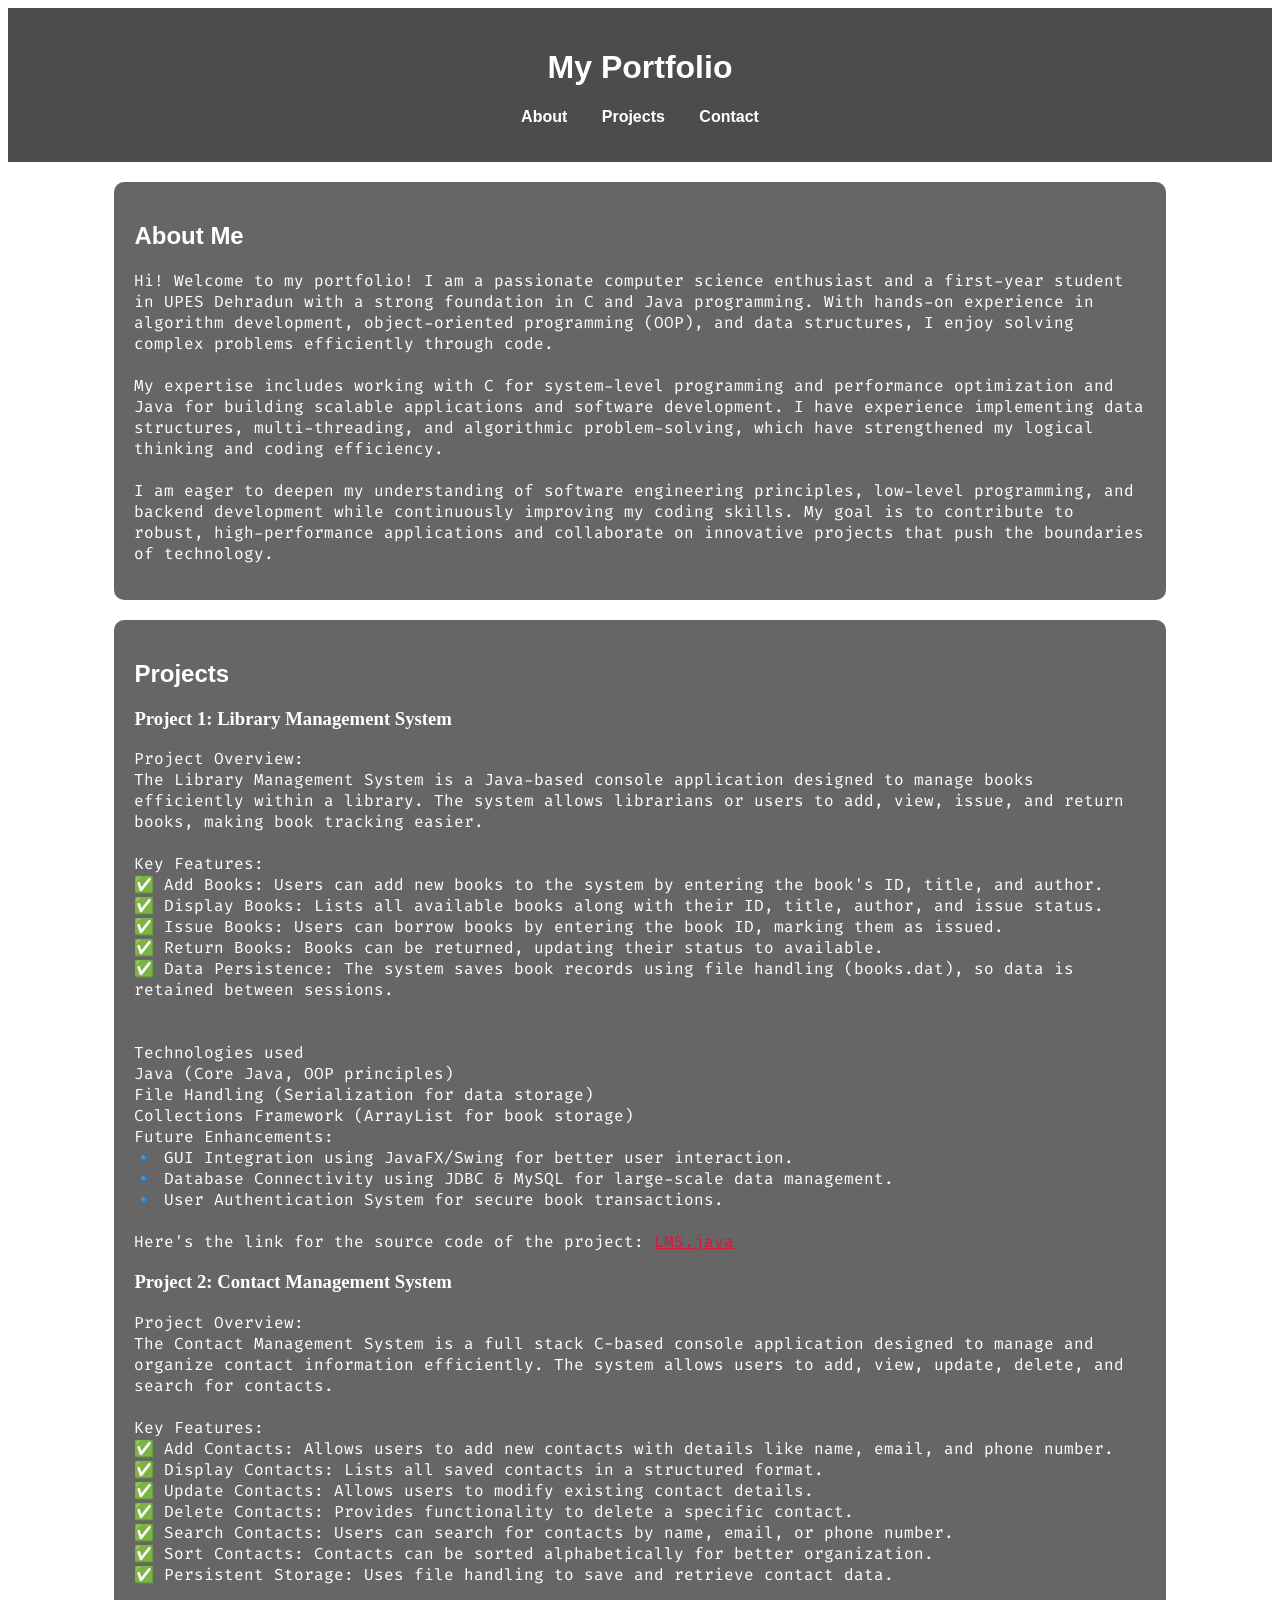
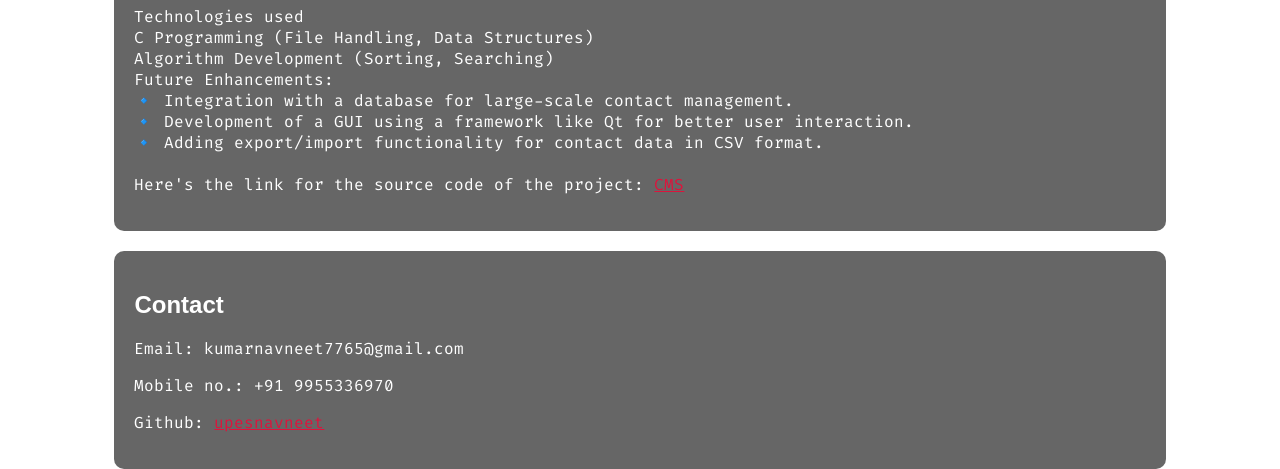
==== index.html @ f5ae190b "Update index.html" ====
<!DOCTYPE html>
<html lang="en">
<head>
    <meta charset="UTF-8">
    <meta name="viewport" content="width=device-width, initial-scale=1.0">
    <title>Portfolio</title>
    <link rel="stylesheet" href="styles.css">
    <link href="https://fonts.cdnfonts.com/css/valorant" rel="stylesheet">
    <link rel="preconnect" href="https://fonts.googleapis.com">
    <link rel="preconnect" href="https://fonts.gstatic.com" crossorigin>
    <link href="https://fonts.googleapis.com/css2?family=Fira+Code:wght@300..700&family=Roboto:ital,wght@0,100..900;1,100..900&display=swap" rel="stylesheet">
</head>
<body>
    <div class="video-background">
        <video autoplay muted loop id="background-video">
          <source src="background.mp4" type="video/mp4">
          Your browser does not support the video tag.
        </video>
        <div class="overlay"></div>
      </div>
    <header>
        <h1>My Portfolio</h1>
        <nav>
            <ul>
                <li><a href="#about">About</a></li>
                <li><a href="#projects">Projects</a></li>
                <li><a href="#contact">Contact</a></li>
            </ul>
        </nav>
    </header>
    
    <section id="about">
        <h2>About Me</h2>
        <p>Hi! Welcome to my portfolio! I am a passionate computer science enthusiast and a first-year student in UPES Dehradun with a strong foundation in C and Java programming. With hands-on experience in algorithm development, object-oriented programming (OOP), and data structures, I enjoy solving complex problems efficiently through code.<br>
        <br>
        My expertise includes working with C for system-level programming and performance optimization and Java for building scalable applications and software development. I have experience implementing data structures, multi-threading, and algorithmic problem-solving, which have strengthened my logical thinking and coding efficiency.
        <br>
        <br>   
        I am eager to deepen my understanding of software engineering principles, low-level programming, and backend development while continuously improving my coding skills. My goal is to contribute to robust, high-performance applications and collaborate on innovative projects that push the boundaries of technology.</p>
    </section>
    
    <section id="projects">
        <h2>Projects</h2>
        <div class="project">
            <h3>Project 1: Library Management System</h3>
            <p>Project Overview:
                <br>
                The Library Management System is a Java-based console application designed to manage books efficiently within a library. The system allows librarians or users to add, view, issue, and return books, making book tracking easier.
                <br>
                <br>
                Key Features:
                <br>
                ✅ Add Books: Users can add new books to the system by entering the book's ID, title, and author. <br>
                ✅ Display Books: Lists all available books along with their ID, title, author, and issue status. <br>
                ✅ Issue Books: Users can borrow books by entering the book ID, marking them as issued. <br>
                ✅ Return Books: Books can be returned, updating their status to available. <br>
                ✅ Data Persistence: The system saves book records using file handling (books.dat), so data is retained between sessions. <br>
                <br>
                <br>
                Technologies used <br>
                Java (Core Java, OOP principles) <br>
                File Handling (Serialization for data storage) <br>
                Collections Framework (ArrayList for book storage) <br>
                Future Enhancements: <br>
                🔹 GUI Integration using JavaFX/Swing for better user interaction. <br>
                🔹 Database Connectivity using JDBC & MySQL for large-scale data management. <br>
                🔹 User Authentication System for secure book transactions. <br>
                <br>
                    Here's the link for the source code of the project: 
                    <a href="https://github.com/upesnavneet/Projects" target="_blank" rel="noopener noreferrer">LMS.java</a>
            </p>
        </div>
        <div class="project">
            <h3>Project 2: Contact Management System</h3>
            <p>Project Overview:
                <br>
                The Contact Management System is a full stack C-based console application designed to manage and organize contact information efficiently. The system allows users to add, view, update, delete, and search for contacts.
                <br>
                <br>
                Key Features:
                <br>
                ✅ Add Contacts: Allows users to add new contacts with details like name, email, and phone number. <br>
                ✅ Display Contacts: Lists all saved contacts in a structured format. <br>
                ✅ Update Contacts: Allows users to modify existing contact details. <br>
                ✅ Delete Contacts: Provides functionality to delete a specific contact. <br>
                ✅ Search Contacts: Users can search for contacts by name, email, or phone number. <br>
                ✅ Sort Contacts: Contacts can be sorted alphabetically for better organization. <br>
                ✅ Persistent Storage: Uses file handling to save and retrieve contact data. <br>
                <br>
                Technologies used <br>
                C Programming (File Handling, Data Structures) <br>
                Algorithm Development (Sorting, Searching) <br>
                Future Enhancements: <br>
                🔹 Integration with a database for large-scale contact management. <br>
                🔹 Development of a GUI using a framework like Qt for better user interaction. <br>
                🔹 Adding export/import functionality for contact data in CSV format. <br>
                <br>
                    Here's the link for the source code of the project: 
                    <a href="https://github.com/upesnavneet/Projects" target="_blank" rel="noopener noreferrer">CMS</a>
            </p>
        </div>
    </section>
    
    <section id="contact">
        <h2>Contact</h2>
        <p>Email: kumarnavneet7765@gmail.com</p>
        <p>Mobile no.: +91 9955336970</p>
        <p>Github: <a href="http://github.com/upesnavneet" target="_blank" rel="noopener noreferrer">upesnavneet</a></p>
    </section>
    
    <script src="script.js"></script>
</body>
</html>
---- styles.css ----
@import url('https://fonts.cdnfonts.com/css/valorant');
body {
    background-size: cover;
    background-position: center;
    background-attachment: fixed;
    height: 1000px;
    color: white;
}

.video-background {
    position: fixed;
    top: 0;
    left: 0;
    width: 100%;
    height: 100%;
    overflow: hidden;
    z-index: -1;
  }
  
  #background-video {
    object-fit: cover; /* Ensures the video covers the entire screen */
    width: 100%;
    height: 100%;
  }
section {
    background: rgba(0, 0, 0, 0.6);
    padding: 20px;
    border-radius: 10px;
    width: 80%;
    margin: 20px auto;
    text-align: left;
}

h2 {
    font-family: 'VALORANT', sans-serif; 
}

header {
    background: rgba(0, 0, 0, 0.7);
    padding: 20px;
    text-align: center;
    color: white;
    font-family: 'VALORANT', sans-serif;
}

nav ul {
    list-style: none;
    padding: 0;
}

nav ul li {
    display: inline;
    margin: 0 15px;
}

nav ul li a {
    color: white;
    text-decoration: none;
    font-weight: bold;
}

a{
    color: crimson;
}

p{
    font-family: "Fira Code", serif;
}
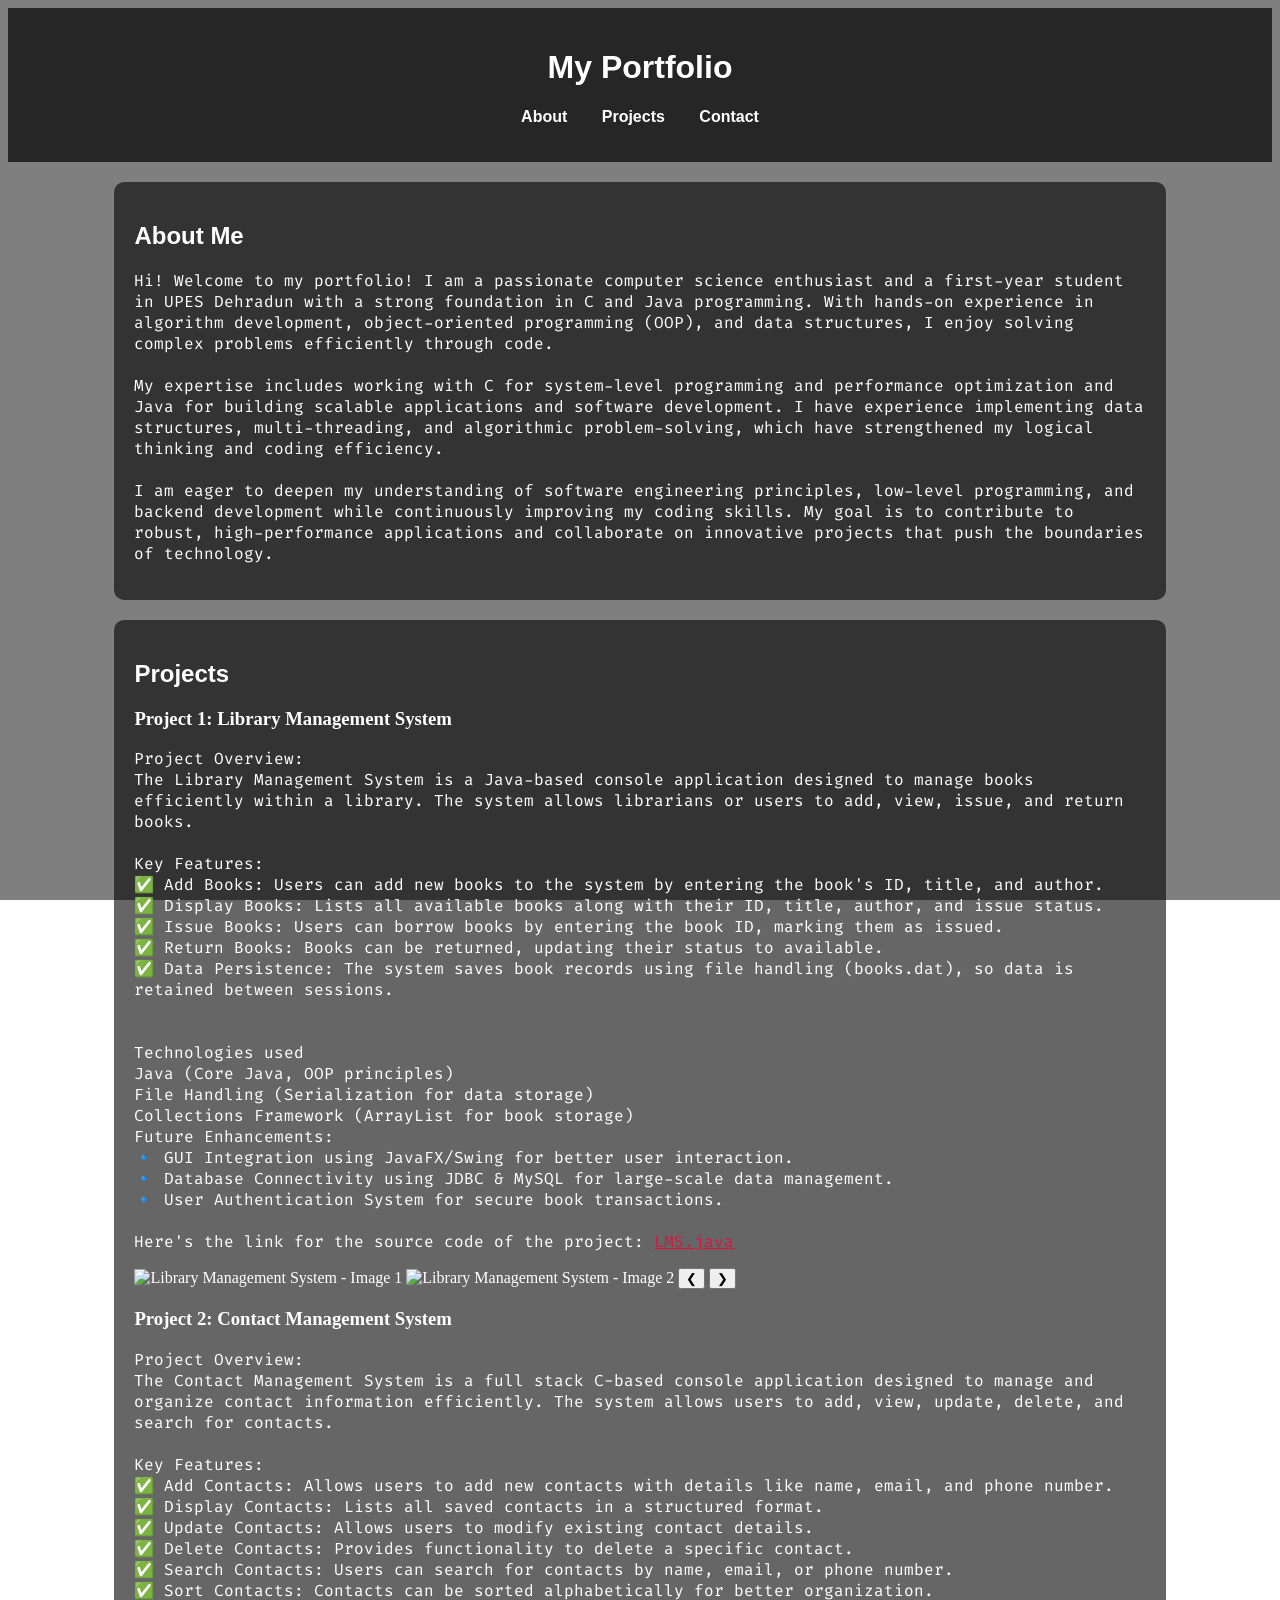
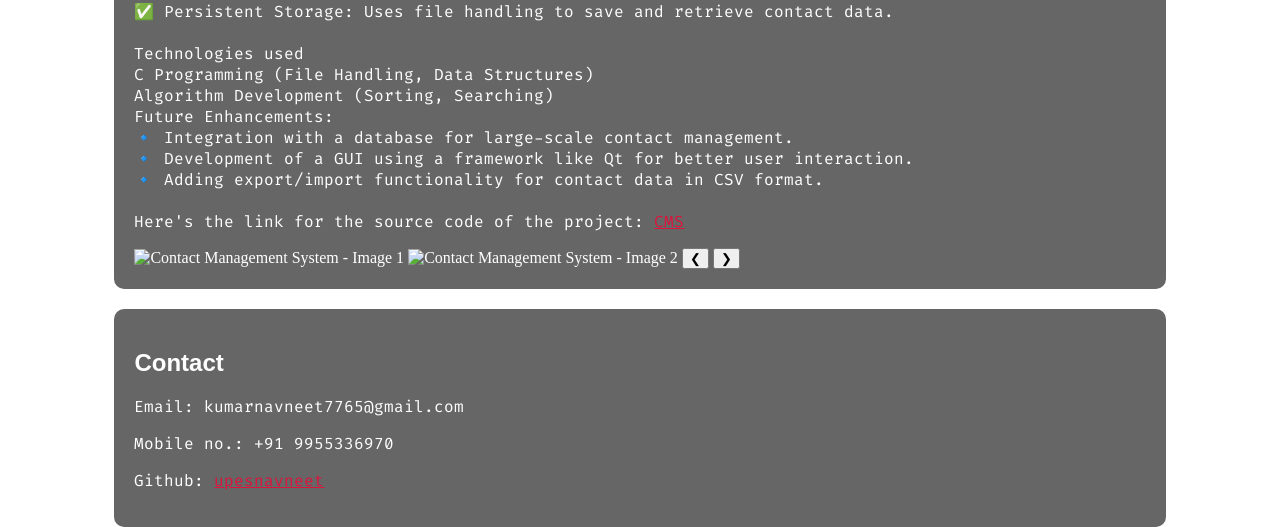
==== commit 82597519: "Update index.html" ====
--- a/index.html
+++ b/index.html
@@ -17,7 +17,7 @@
           Your browser does not support the video tag.
         </video>
         <div class="overlay"></div>
-      </div>
+    </div>
     <header>
         <h1>My Portfolio</h1>
         <nav>
@@ -32,72 +32,88 @@
     <section id="about">
         <h2>About Me</h2>
         <p>Hi! Welcome to my portfolio! I am a passionate computer science enthusiast and a first-year student in UPES Dehradun with a strong foundation in C and Java programming. With hands-on experience in algorithm development, object-oriented programming (OOP), and data structures, I enjoy solving complex problems efficiently through code.<br>
-        <br>
-        My expertise includes working with C for system-level programming and performance optimization and Java for building scalable applications and software development. I have experience implementing data structures, multi-threading, and algorithmic problem-solving, which have strengthened my logical thinking and coding efficiency.
-        <br>
-        <br>   
-        I am eager to deepen my understanding of software engineering principles, low-level programming, and backend development while continuously improving my coding skills. My goal is to contribute to robust, high-performance applications and collaborate on innovative projects that push the boundaries of technology.</p>
+            <br>
+            My expertise includes working with C for system-level programming and performance optimization and Java for building scalable applications and software development. I have experience implementing data structures, multi-threading, and algorithmic problem-solving, which have strengthened my logical thinking and coding efficiency.
+            <br>
+            <br>   
+            I am eager to deepen my understanding of software engineering principles, low-level programming, and backend development while continuously improving my coding skills. My goal is to contribute to robust, high-performance applications and collaborate on innovative projects that push the boundaries of technology.</p>
     </section>
     
     <section id="projects">
         <h2>Projects</h2>
         <div class="project">
-            <h3>Project 1: Library Management System</h3>
-            <p>Project Overview:
-                <br>
-                The Library Management System is a Java-based console application designed to manage books efficiently within a library. The system allows librarians or users to add, view, issue, and return books, making book tracking easier.
-                <br>
-                <br>
-                Key Features:
-                <br>
-                ✅ Add Books: Users can add new books to the system by entering the book's ID, title, and author. <br>
-                ✅ Display Books: Lists all available books along with their ID, title, author, and issue status. <br>
-                ✅ Issue Books: Users can borrow books by entering the book ID, marking them as issued. <br>
-                ✅ Return Books: Books can be returned, updating their status to available. <br>
-                ✅ Data Persistence: The system saves book records using file handling (books.dat), so data is retained between sessions. <br>
-                <br>
-                <br>
-                Technologies used <br>
-                Java (Core Java, OOP principles) <br>
-                File Handling (Serialization for data storage) <br>
-                Collections Framework (ArrayList for book storage) <br>
-                Future Enhancements: <br>
-                🔹 GUI Integration using JavaFX/Swing for better user interaction. <br>
-                🔹 Database Connectivity using JDBC & MySQL for large-scale data management. <br>
-                🔹 User Authentication System for secure book transactions. <br>
-                <br>
-                    Here's the link for the source code of the project: 
-                    <a href="https://github.com/upesnavneet/Projects" target="_blank" rel="noopener noreferrer">LMS.java</a>
-            </p>
+            <div class="project-content">
+                <h3>Project 1: Library Management System</h3>
+                <p>Project Overview:
+                    <br>
+                    The Library Management System is a Java-based console application designed to manage books efficiently within a library. The system allows librarians or users to add, view, issue, and return books.
+                    <br>
+                    <br>
+                    Key Features:
+                    <br>
+                    ✅ Add Books: Users can add new books to the system by entering the book's ID, title, and author. <br>
+                    ✅ Display Books: Lists all available books along with their ID, title, author, and issue status. <br>
+                    ✅ Issue Books: Users can borrow books by entering the book ID, marking them as issued. <br>
+                    ✅ Return Books: Books can be returned, updating their status to available. <br>
+                    ✅ Data Persistence: The system saves book records using file handling (books.dat), so data is retained between sessions. <br>
+                    <br>
+                    <br>
+                    Technologies used <br>
+                    Java (Core Java, OOP principles) <br>
+                    File Handling (Serialization for data storage) <br>
+                    Collections Framework (ArrayList for book storage) <br>
+                    Future Enhancements: <br>
+                    🔹 GUI Integration using JavaFX/Swing for better user interaction. <br>
+                    🔹 Database Connectivity using JDBC & MySQL for large-scale data management. <br>
+                    🔹 User Authentication System for secure book transactions. <br>
+                    <br>
+                        Here's the link for the source code of the project: 
+                        <a href="https://github.com/upesnavneet/Projects" target="_blank" rel="noopener noreferrer">LMS.java</a>
+                </p>
+            </div>
+            <div class="slideshow-container">
+                <img src="library1.png" alt="Library Management System - Image 1" class="active">
+                <img src="library2.png" alt="Library Management System - Image 2">
+                <button class="prev" onclick="changeSlide(-1, 'library')">&#10094;</button>
+                <button class="next" onclick="changeSlide(1, 'library')">&#10095;</button>
+            </div>
         </div>
         <div class="project">
-            <h3>Project 2: Contact Management System</h3>
-            <p>Project Overview:
-                <br>
-                The Contact Management System is a full stack C-based console application designed to manage and organize contact information efficiently. The system allows users to add, view, update, delete, and search for contacts.
-                <br>
-                <br>
-                Key Features:
-                <br>
-                ✅ Add Contacts: Allows users to add new contacts with details like name, email, and phone number. <br>
-                ✅ Display Contacts: Lists all saved contacts in a structured format. <br>
-                ✅ Update Contacts: Allows users to modify existing contact details. <br>
-                ✅ Delete Contacts: Provides functionality to delete a specific contact. <br>
-                ✅ Search Contacts: Users can search for contacts by name, email, or phone number. <br>
-                ✅ Sort Contacts: Contacts can be sorted alphabetically for better organization. <br>
-                ✅ Persistent Storage: Uses file handling to save and retrieve contact data. <br>
-                <br>
-                Technologies used <br>
-                C Programming (File Handling, Data Structures) <br>
-                Algorithm Development (Sorting, Searching) <br>
-                Future Enhancements: <br>
-                🔹 Integration with a database for large-scale contact management. <br>
-                🔹 Development of a GUI using a framework like Qt for better user interaction. <br>
-                🔹 Adding export/import functionality for contact data in CSV format. <br>
-                <br>
-                    Here's the link for the source code of the project: 
-                    <a href="https://github.com/upesnavneet/Projects" target="_blank" rel="noopener noreferrer">CMS</a>
-            </p>
+            <div class="project-content">
+                <h3>Project 2: Contact Management System</h3>
+                <p>Project Overview:
+                    <br>
+                    The Contact Management System is a full stack C-based console application designed to manage and organize contact information efficiently. The system allows users to add, view, update, delete, and search for contacts.
+                    <br>
+                    <br>
+                    Key Features:
+                    <br>
+                    ✅ Add Contacts: Allows users to add new contacts with details like name, email, and phone number. <br>
+                    ✅ Display Contacts: Lists all saved contacts in a structured format. <br>
+                    ✅ Update Contacts: Allows users to modify existing contact details. <br>
+                    ✅ Delete Contacts: Provides functionality to delete a specific contact. <br>
+                    ✅ Search Contacts: Users can search for contacts by name, email, or phone number. <br>
+                    ✅ Sort Contacts: Contacts can be sorted alphabetically for better organization. <br>
+                    ✅ Persistent Storage: Uses file handling to save and retrieve contact data. <br>
+                    <br>
+                    Technologies used <br>
+                    C Programming (File Handling, Data Structures) <br>
+                    Algorithm Development (Sorting, Searching) <br>
+                    Future Enhancements: <br>
+                    🔹 Integration with a database for large-scale contact management. <br>
+                    🔹 Development of a GUI using a framework like Qt for better user interaction. <br>
+                    🔹 Adding export/import functionality for contact data in CSV format. <br>
+                    <br>
+                        Here's the link for the source code of the project: 
+                        <a href="https://github.com/upesnavneet/Projects" target="_blank" rel="noopener noreferrer">CMS</a>
+                </p>
+            </div>
+            <div class="slideshow-container">
+                <img src="contact1.png" alt="Contact Management System - Image 1" class="active">
+                <img src="contact2.png" alt="Contact Management System - Image 2">
+                <button class="prev" onclick="changeSlide(-1, 'contact')">&#10094;</button>
+                <button class="next" onclick="changeSlide(1, 'contact')">&#10095;</button>
+            </div>
         </div>
     </section>
     
--- a/styles.css
+++ b/styles.css
@@ -15,13 +15,25 @@
     height: 100%;
     overflow: hidden;
     z-index: -1;
-  }
-  
-  #background-video {
+}
+
+#background-video {
     object-fit: cover; /* Ensures the video covers the entire screen */
     width: 100%;
     height: 100%;
-  }
+    opacity: 0.5; /* Reduces the video visibility */
+}
+
+.overlay {
+    position: fixed;
+    top: 0;
+    left: 0;
+    width: 100%;
+    height: 100%;
+    background: rgba(0, 0, 0, 0.5); /* Semi-transparent dark overlay */
+    z-index: -1; /* Ensures it stays behind the content */
+}
+
 section {
     background: rgba(0, 0, 0, 0.6);
     padding: 20px;
@@ -31,8 +43,12 @@
     text-align: left;
 }
 
+h1 {
+    font-family: 'VALORANT', sans-serif;
+}
+
 h2 {
-    font-family: 'VALORANT', sans-serif; 
+    font-family: 'VALORANT', sans-serif;
 }
 
 header {
@@ -59,10 +75,10 @@
     font-weight: bold;
 }
 
-a{
+a {
     color: crimson;
 }
 
-p{
+p {
     font-family: "Fira Code", serif;
-}+}
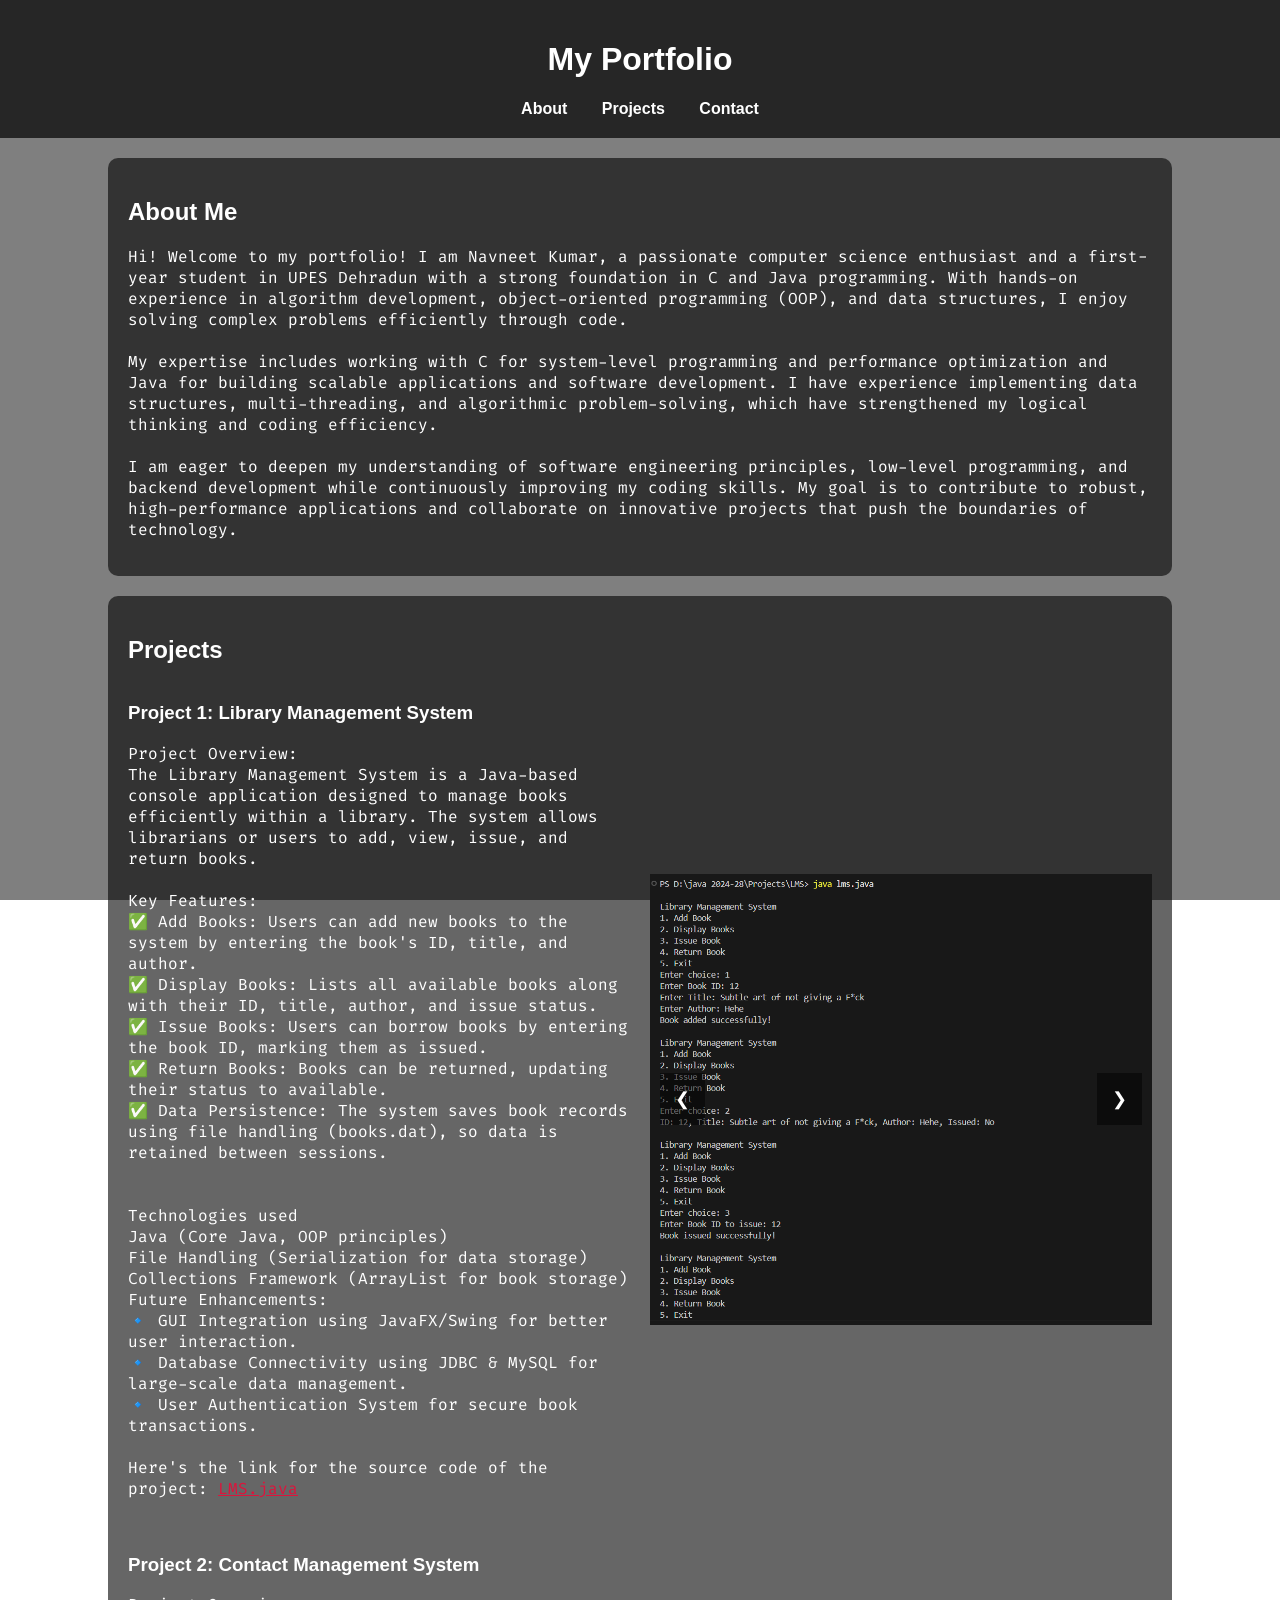
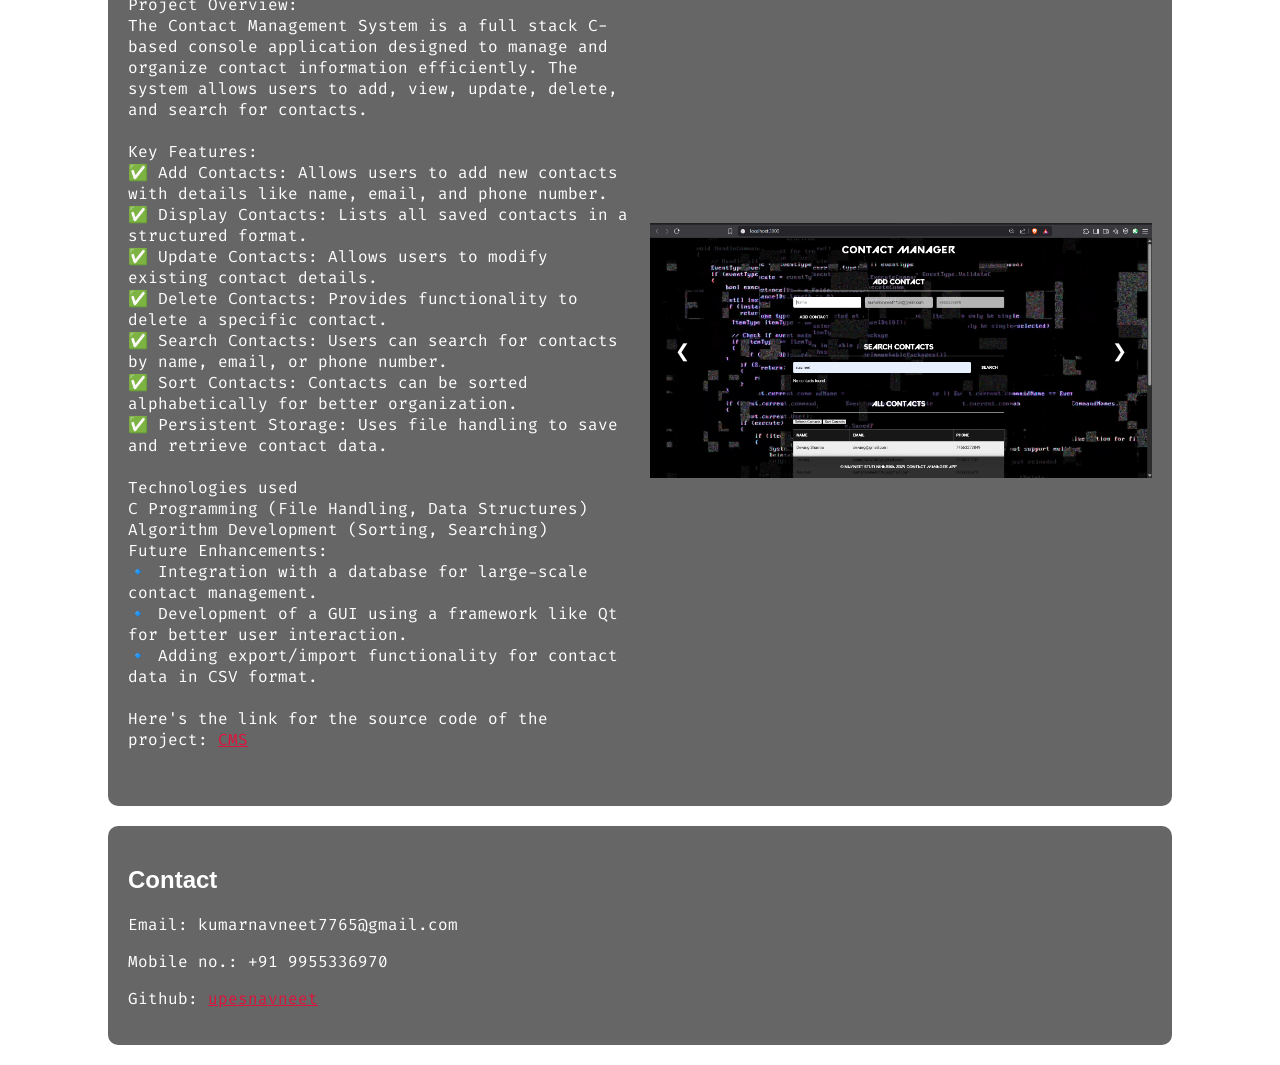
==== commit 13c66726: "Update index.html" ====
--- a/index.html
+++ b/index.html
@@ -31,7 +31,7 @@
     
     <section id="about">
         <h2>About Me</h2>
-        <p>Hi! Welcome to my portfolio! I am a passionate computer science enthusiast and a first-year student in UPES Dehradun with a strong foundation in C and Java programming. With hands-on experience in algorithm development, object-oriented programming (OOP), and data structures, I enjoy solving complex problems efficiently through code.<br>
+        <p>Hi! Welcome to my portfolio! I am Navneet Kumar, a passionate computer science enthusiast and a first-year student in UPES Dehradun with a strong foundation in C and Java programming. With hands-on experience in algorithm development, object-oriented programming (OOP), and data structures, I enjoy solving complex problems efficiently through code.<br>
             <br>
             My expertise includes working with C for system-level programming and performance optimization and Java for building scalable applications and software development. I have experience implementing data structures, multi-threading, and algorithmic problem-solving, which have strengthened my logical thinking and coding efficiency.
             <br>
--- a/styles.css
+++ b/styles.css
@@ -1,10 +1,13 @@
 @import url('https://fonts.cdnfonts.com/css/valorant');
+
 body {
     background-size: cover;
     background-position: center;
     background-attachment: fixed;
-    height: 1000px;
+    height: 100%;
     color: white;
+    margin: 0;
+    font-family: "Roboto", sans-serif;
 }
 
 .video-background {
@@ -18,10 +21,10 @@
 }
 
 #background-video {
-    object-fit: cover; /* Ensures the video covers the entire screen */
+    object-fit: cover;
     width: 100%;
     height: 100%;
-    opacity: 0.5; /* Reduces the video visibility */
+    opacity: 0.5;
 }
 
 .overlay {
@@ -30,8 +33,8 @@
     left: 0;
     width: 100%;
     height: 100%;
-    background: rgba(0, 0, 0, 0.5); /* Semi-transparent dark overlay */
-    z-index: -1; /* Ensures it stays behind the content */
+    background: rgba(0, 0, 0, 0.5);
+    z-index: -1;
 }
 
 section {
@@ -43,11 +46,7 @@
     text-align: left;
 }
 
-h1 {
-    font-family: 'VALORANT', sans-serif;
-}
-
-h2 {
+h1, h2 {
     font-family: 'VALORANT', sans-serif;
 }
 
@@ -56,12 +55,12 @@
     padding: 20px;
     text-align: center;
     color: white;
-    font-family: 'VALORANT', sans-serif;
 }
 
 nav ul {
     list-style: none;
     padding: 0;
+    margin: 0;
 }
 
 nav ul li {
@@ -82,3 +81,55 @@
 p {
     font-family: "Fira Code", serif;
 }
+
+
+.project {
+    display: flex;
+    align-items: flex-start;
+    margin-bottom: 20px;
+}
+
+.project-content {
+    flex: 1;
+    margin-right: 20px;
+}
+
+.slideshow-container {
+    flex: 1;
+    position: relative;
+    max-width: 100%;
+    margin: auto;
+    overflow: hidden;
+}
+
+.slideshow-container img {
+    width: 100%; 
+    height: auto;
+    display: none; 
+    transition: opacity 0.5s ease-in-out;
+}
+
+.slideshow-container img.active {
+    display: block;
+}
+
+.prev, .next {
+    position: absolute;
+    top: 50%;
+    transform: translateY(-50%);
+    background-color: rgba(0, 0, 0, 0.5);
+    color: white;
+    border: none;
+    padding: 15px; 
+    cursor: pointer;
+    z-index: 2;
+    font-size: 18px; 
+}
+
+.prev {
+    left: 10px;
+}
+
+.next {
+    right: 10px;
+}
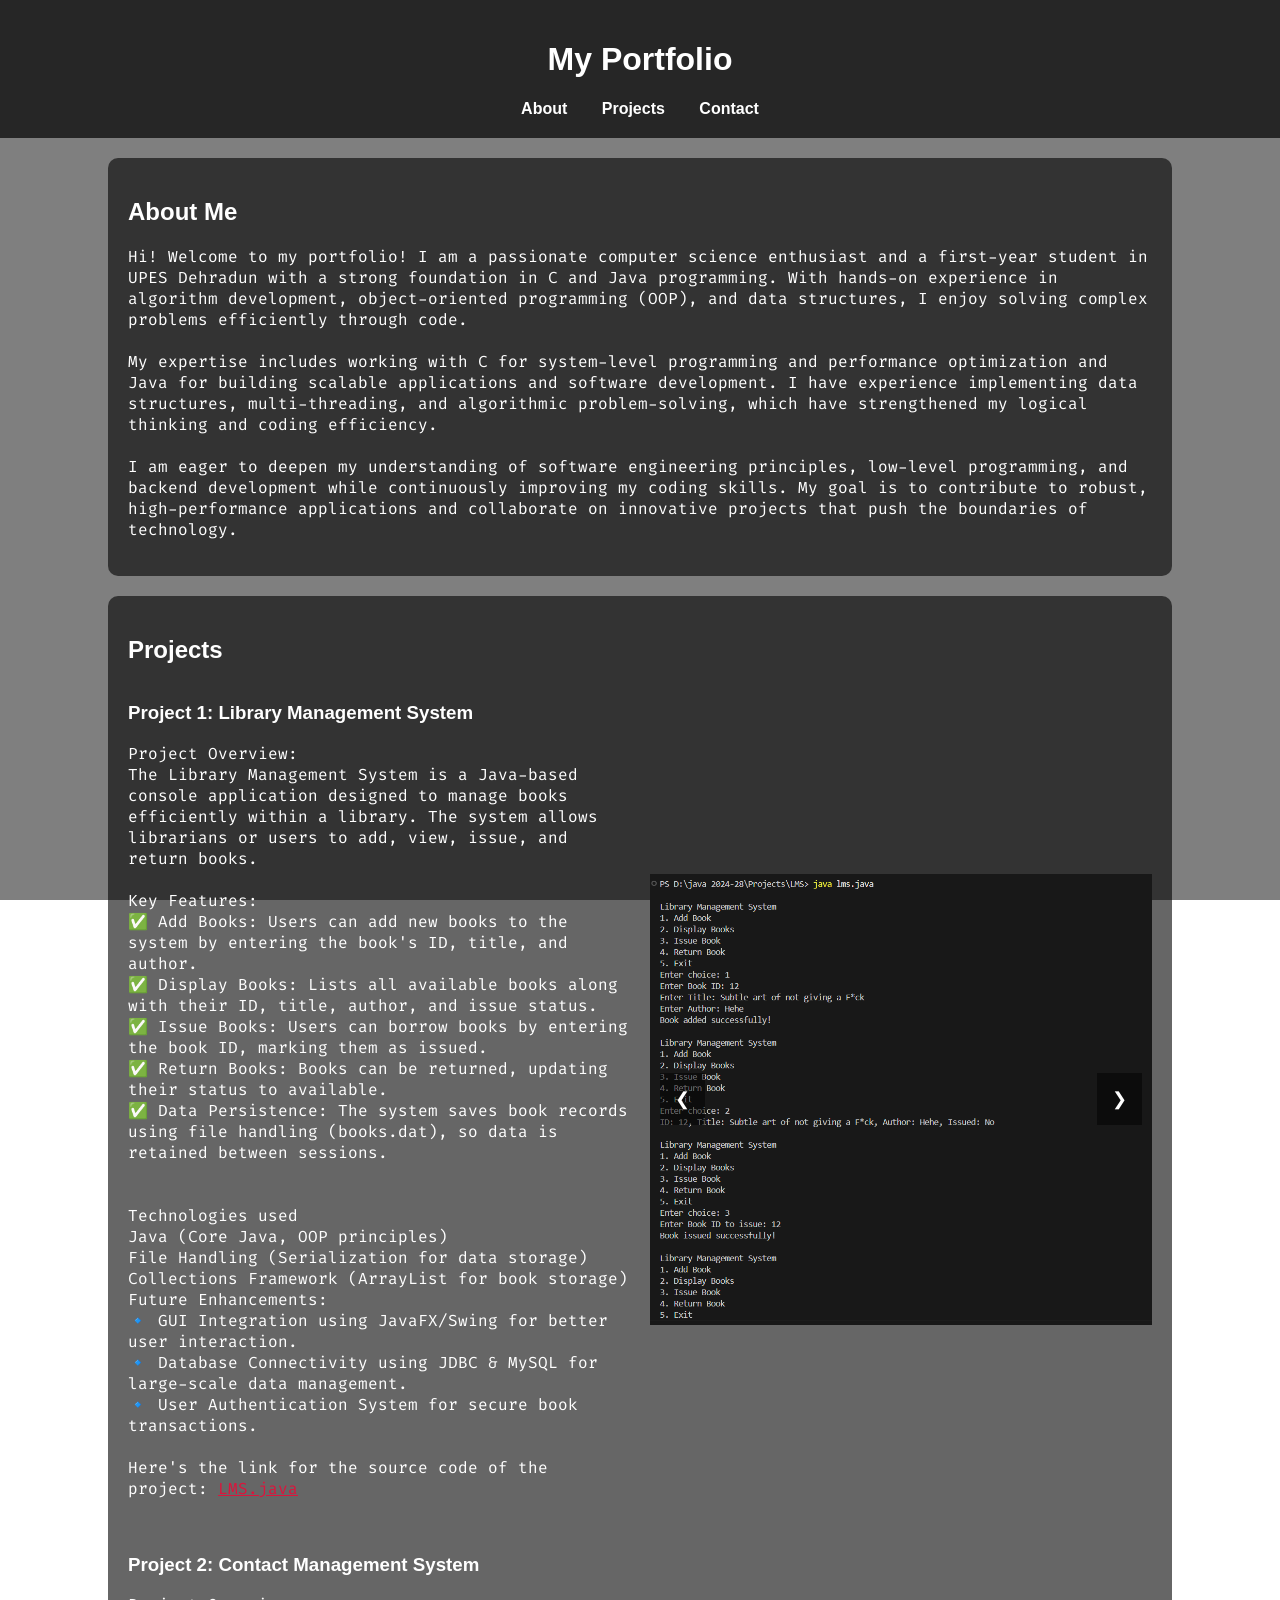
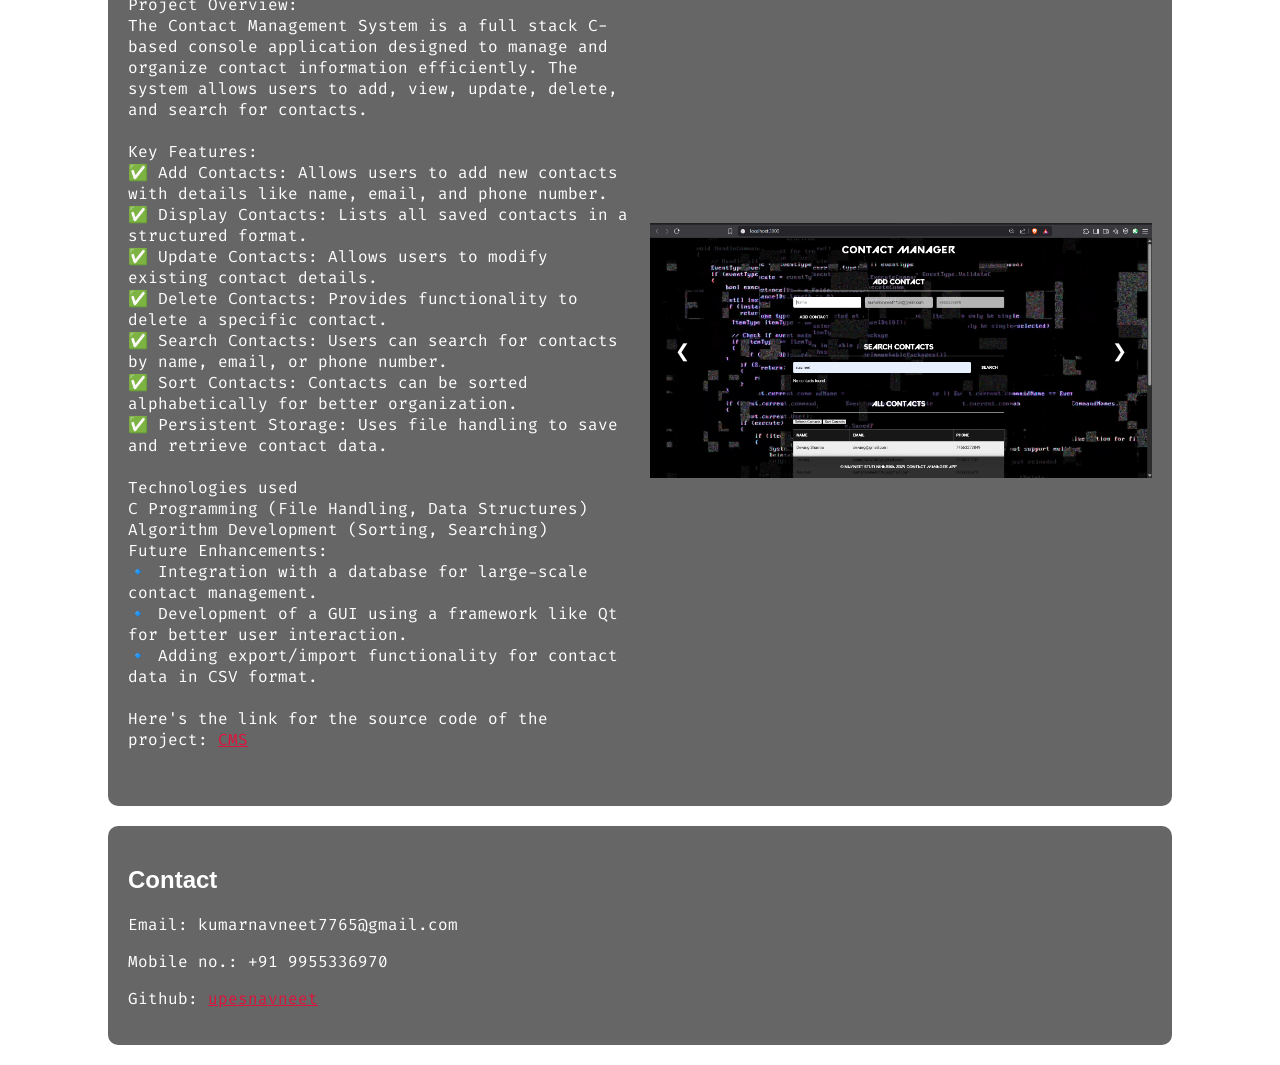
==== commit 334315c1: "Update index.html" ====
--- a/index.html
+++ b/index.html
@@ -31,7 +31,7 @@
     
     <section id="about">
         <h2>About Me</h2>
-        <p>Hi! Welcome to my portfolio! I am Navneet Kumar, a passionate computer science enthusiast and a first-year student in UPES Dehradun with a strong foundation in C and Java programming. With hands-on experience in algorithm development, object-oriented programming (OOP), and data structures, I enjoy solving complex problems efficiently through code.<br>
+        <p>Hi! Welcome to my portfolio! I am a passionate computer science enthusiast and a first-year student in UPES Dehradun with a strong foundation in C and Java programming. With hands-on experience in algorithm development, object-oriented programming (OOP), and data structures, I enjoy solving complex problems efficiently through code.<br>
             <br>
             My expertise includes working with C for system-level programming and performance optimization and Java for building scalable applications and software development. I have experience implementing data structures, multi-threading, and algorithmic problem-solving, which have strengthened my logical thinking and coding efficiency.
             <br>
--- a/styles.css
+++ b/styles.css
@@ -82,7 +82,7 @@
     font-family: "Fira Code", serif;
 }
 
-
+/* Project layout */
 .project {
     display: flex;
     align-items: flex-start;
@@ -133,3 +133,15 @@
 .next {
     right: 10px;
 }
+
+/* Responsive design */
+@media (max-width: 768px) {
+    .project {
+        flex-direction: column; /* Stack content vertically on smaller screens */
+    }
+
+    .project-content {
+        margin-right: 0; /* Remove right margin for vertical layout */
+        margin-bottom: 20px; /* Add spacing between description and slideshow */
+    }
+}
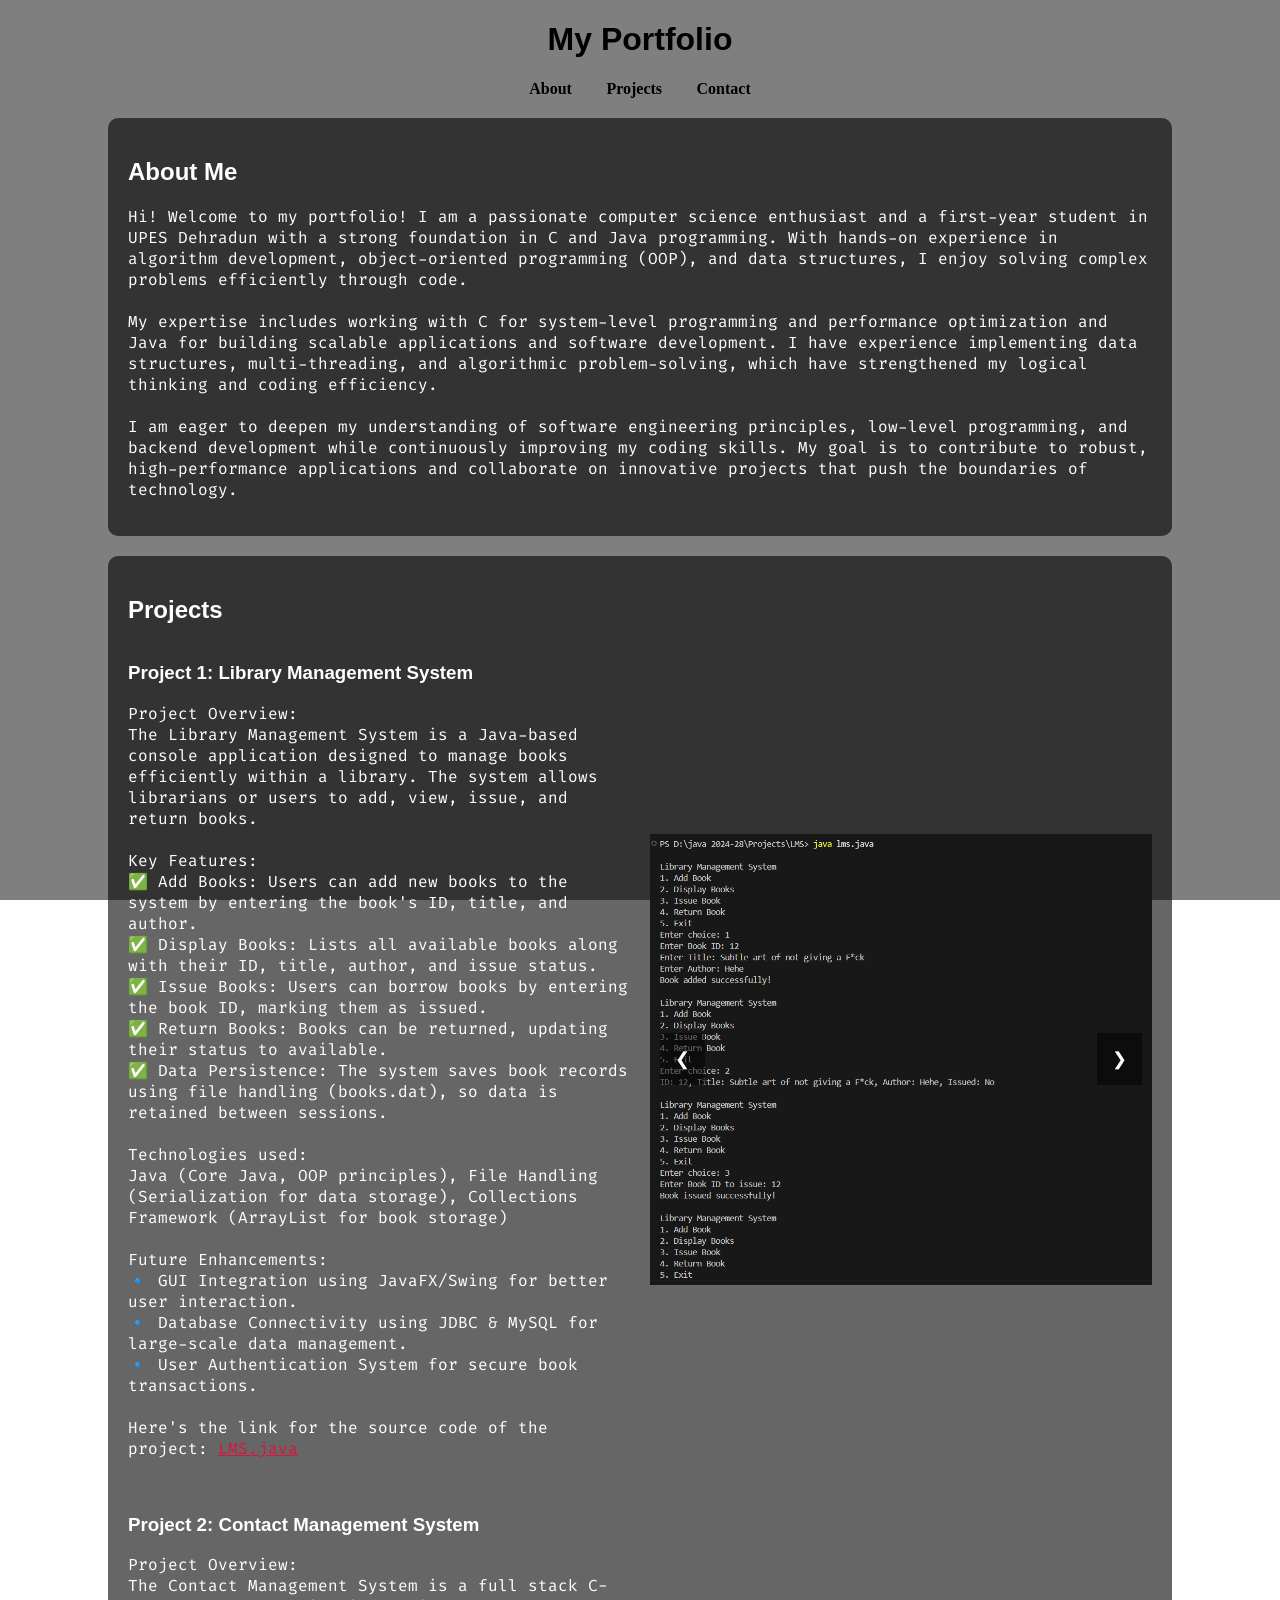
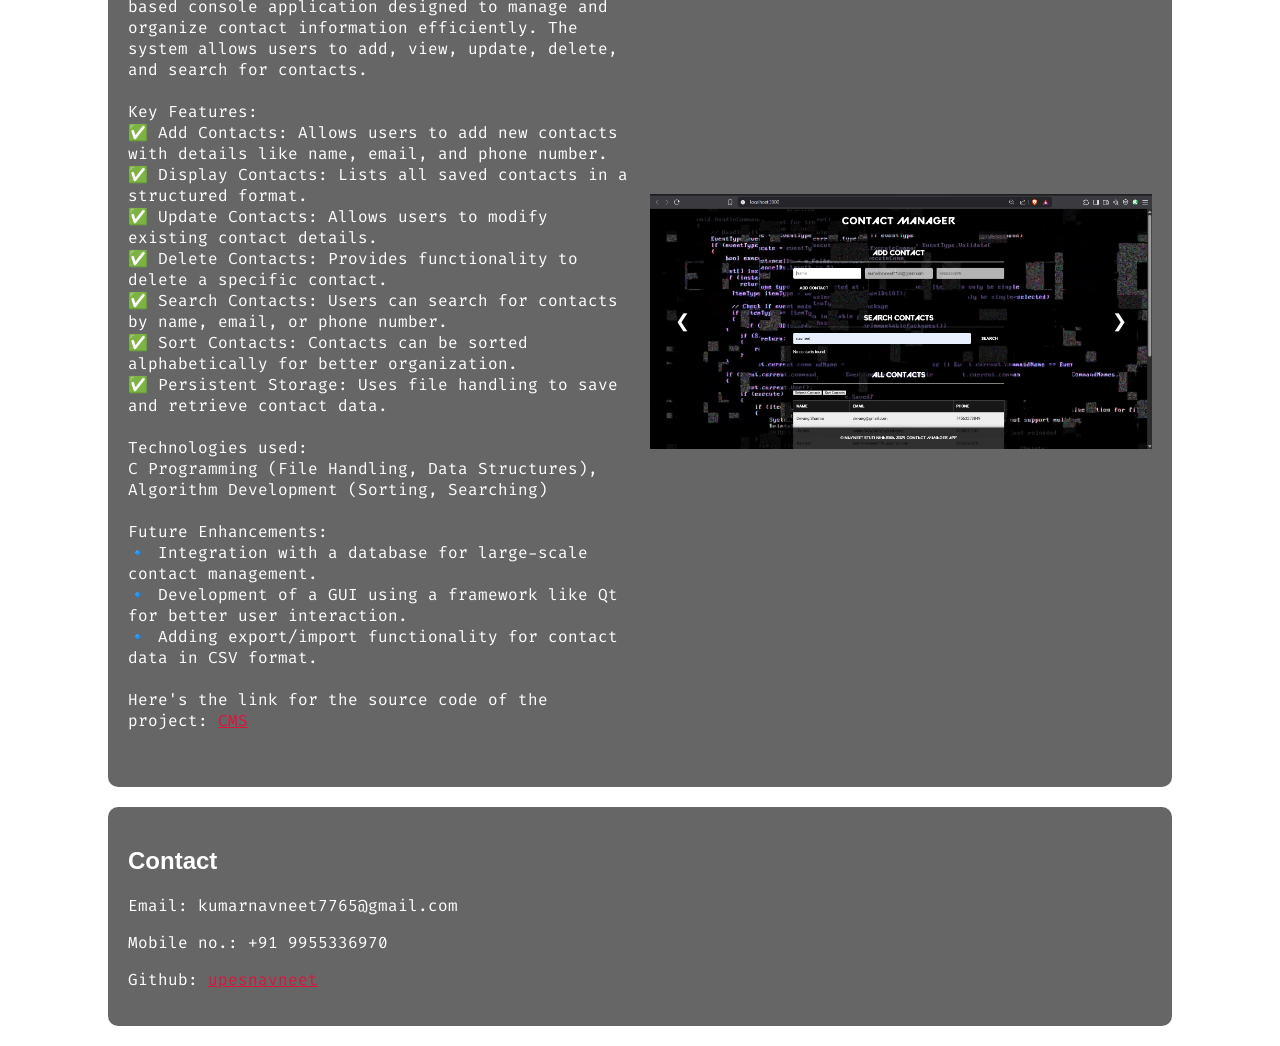
==== commit aa074a62: "Update index.html" ====
--- a/index.html
+++ b/index.html
@@ -13,8 +13,8 @@
 <body>
     <div class="video-background">
         <video autoplay muted loop id="background-video">
-          <source src="background.mp4" type="video/mp4">
-          Your browser does not support the video tag.
+            <source src="background.mp4" type="video/mp4">
+            Your browser does not support the video tag.
         </video>
         <div class="overlay"></div>
     </div>
@@ -57,18 +57,19 @@
                     ✅ Return Books: Books can be returned, updating their status to available. <br>
                     ✅ Data Persistence: The system saves book records using file handling (books.dat), so data is retained between sessions. <br>
                     <br>
+                    Technologies used: 
                     <br>
-                    Technologies used <br>
-                    Java (Core Java, OOP principles) <br>
-                    File Handling (Serialization for data storage) <br>
-                    Collections Framework (ArrayList for book storage) <br>
-                    Future Enhancements: <br>
+                    Java (Core Java, OOP principles), File Handling (Serialization for data storage), Collections Framework (ArrayList for book storage)
+                    <br>
+                    <br>
+                    Future Enhancements:
+                    <br>
                     🔹 GUI Integration using JavaFX/Swing for better user interaction. <br>
                     🔹 Database Connectivity using JDBC & MySQL for large-scale data management. <br>
                     🔹 User Authentication System for secure book transactions. <br>
                     <br>
-                        Here's the link for the source code of the project: 
-                        <a href="https://github.com/upesnavneet/Projects" target="_blank" rel="noopener noreferrer">LMS.java</a>
+                    Here's the link for the source code of the project: 
+                    <a href="https://github.com/upesnavneet/Projects" target="_blank" rel="noopener noreferrer">LMS.java</a>
                 </p>
             </div>
             <div class="slideshow-container">
@@ -96,16 +97,19 @@
                     ✅ Sort Contacts: Contacts can be sorted alphabetically for better organization. <br>
                     ✅ Persistent Storage: Uses file handling to save and retrieve contact data. <br>
                     <br>
-                    Technologies used <br>
-                    C Programming (File Handling, Data Structures) <br>
-                    Algorithm Development (Sorting, Searching) <br>
-                    Future Enhancements: <br>
+                    Technologies used: 
+                    <br>
+                    C Programming (File Handling, Data Structures), Algorithm Development (Sorting, Searching)
+                    <br>
+                    <br>
+                    Future Enhancements:
+                    <br>
                     🔹 Integration with a database for large-scale contact management. <br>
                     🔹 Development of a GUI using a framework like Qt for better user interaction. <br>
                     🔹 Adding export/import functionality for contact data in CSV format. <br>
                     <br>
-                        Here's the link for the source code of the project: 
-                        <a href="https://github.com/upesnavneet/Projects" target="_blank" rel="noopener noreferrer">CMS</a>
+                    Here's the link for the source code of the project: 
+                    <a href="https://github.com/upesnavneet/Projects" target="_blank" rel="noopener noreferrer">CMS</a>
                 </p>
             </div>
             <div class="slideshow-container">
--- a/styles.css
+++ b/styles.css
@@ -24,7 +24,6 @@
     object-fit: cover;
     width: 100%;
     height: 100%;
-    opacity: 0.5;
 }
 
 .overlay {
@@ -51,10 +50,9 @@
 }
 
 header {
-    background: rgba(0, 0, 0, 0.7);
-    padding: 20px;
+
     text-align: center;
-    color: white;
+    color: black;
 }
 
 nav ul {
@@ -69,7 +67,8 @@
 }
 
 nav ul li a {
-    color: white;
+    color: black;
+    font-family: 'VALORANT';
     text-decoration: none;
     font-weight: bold;
 }
@@ -82,7 +81,7 @@
     font-family: "Fira Code", serif;
 }
 
-/* Project layout */
+/* Slideshow styles */
 .project {
     display: flex;
     align-items: flex-start;
@@ -103,14 +102,14 @@
 }
 
 .slideshow-container img {
-    width: 100%; 
-    height: auto;
-    display: none; 
+    width: 100%; /* Ensures the image takes up the full width of the container */
+    height: auto; /* Maintains the aspect ratio of the image */
+    display: none; /* Hides all images by default */
     transition: opacity 0.5s ease-in-out;
 }
 
 .slideshow-container img.active {
-    display: block;
+    display: block; /* Shows the active image */
 }
 
 .prev, .next {
@@ -120,10 +119,10 @@
     background-color: rgba(0, 0, 0, 0.5);
     color: white;
     border: none;
-    padding: 15px; 
+    padding: 15px; /* Increased button size for better usability */
     cursor: pointer;
     z-index: 2;
-    font-size: 18px; 
+    font-size: 18px; /* Adjust button size */
 }
 
 .prev {
@@ -133,15 +132,3 @@
 .next {
     right: 10px;
 }
-
-/* Responsive design */
-@media (max-width: 768px) {
-    .project {
-        flex-direction: column; /* Stack content vertically on smaller screens */
-    }
-
-    .project-content {
-        margin-right: 0; /* Remove right margin for vertical layout */
-        margin-bottom: 20px; /* Add spacing between description and slideshow */
-    }
-}
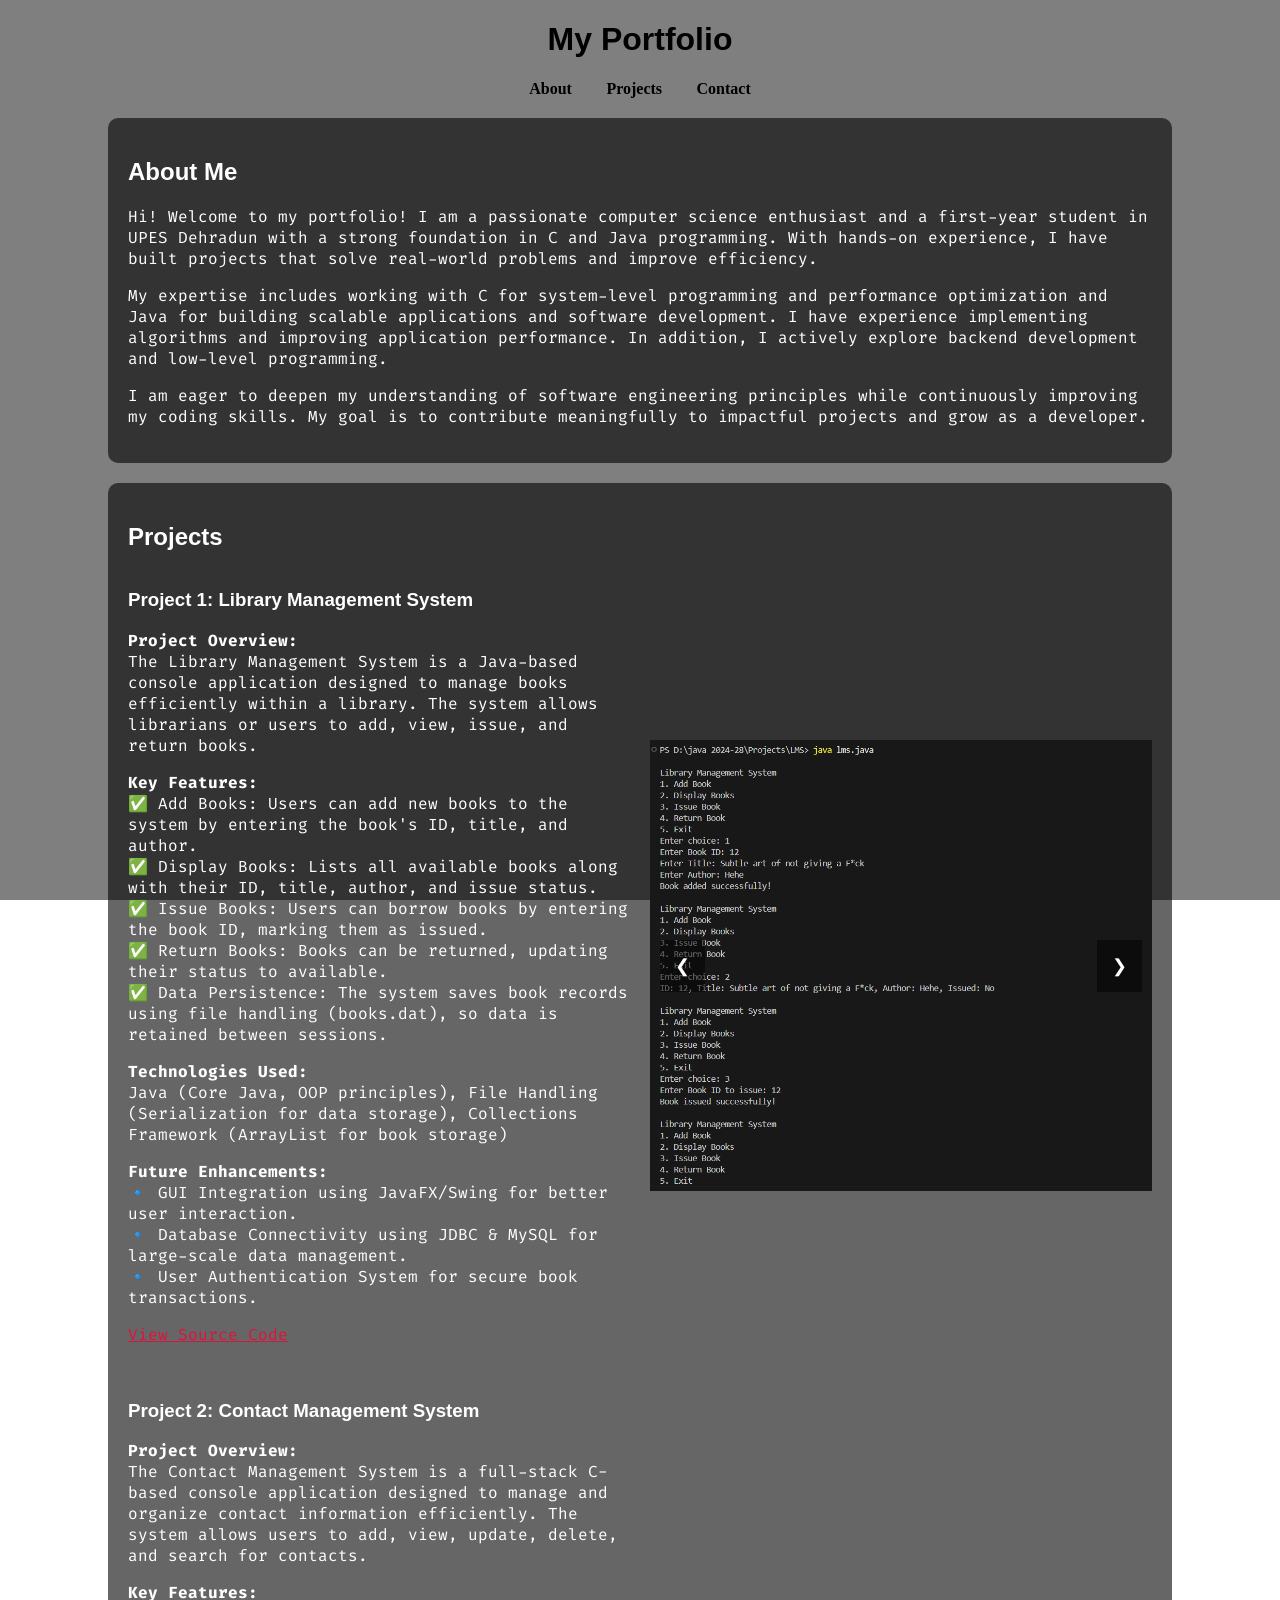
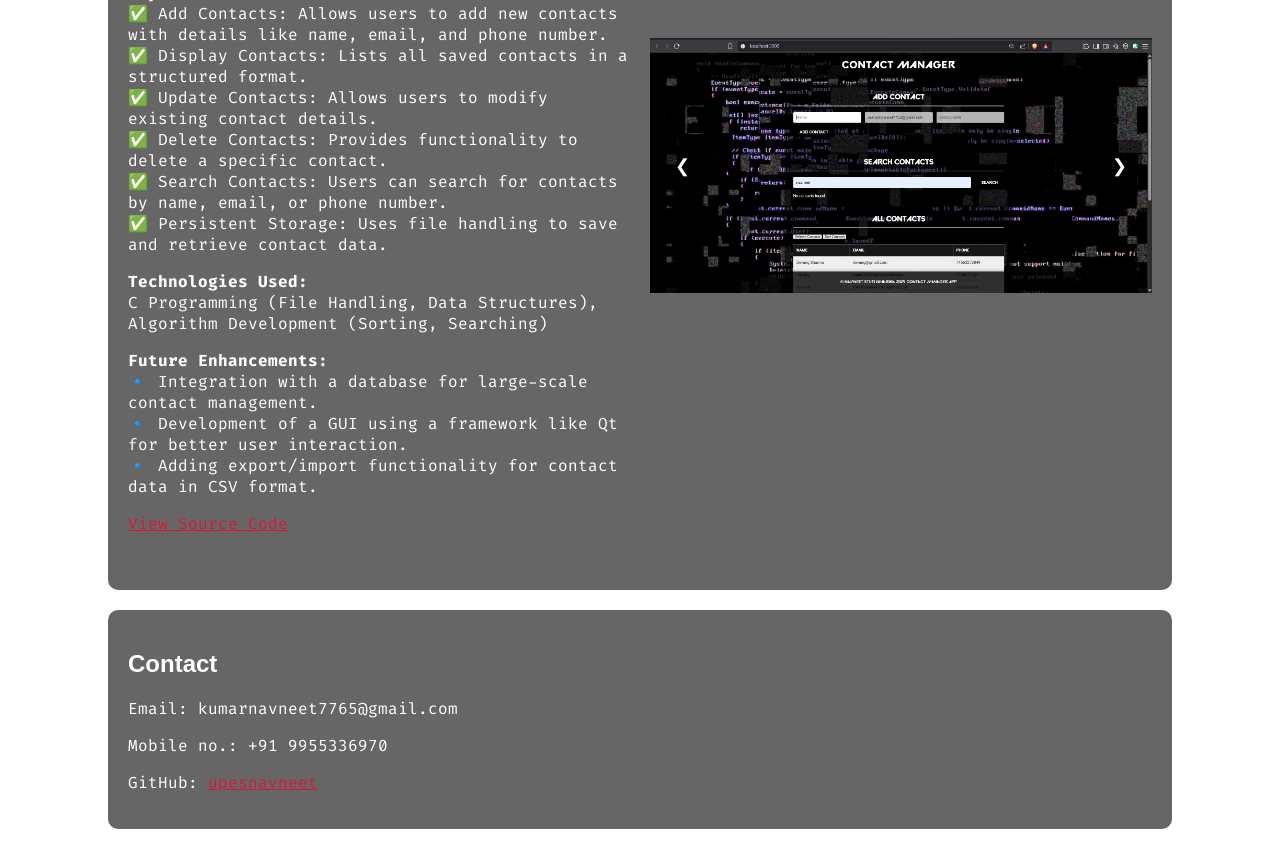
==== commit 22a25110: "Update index.html" ====
--- a/index.html
+++ b/index.html
@@ -31,45 +31,42 @@
     
     <section id="about">
         <h2>About Me</h2>
-        <p>Hi! Welcome to my portfolio! I am a passionate computer science enthusiast and a first-year student in UPES Dehradun with a strong foundation in C and Java programming. With hands-on experience in algorithm development, object-oriented programming (OOP), and data structures, I enjoy solving complex problems efficiently through code.<br>
-            <br>
-            My expertise includes working with C for system-level programming and performance optimization and Java for building scalable applications and software development. I have experience implementing data structures, multi-threading, and algorithmic problem-solving, which have strengthened my logical thinking and coding efficiency.
-            <br>
-            <br>   
-            I am eager to deepen my understanding of software engineering principles, low-level programming, and backend development while continuously improving my coding skills. My goal is to contribute to robust, high-performance applications and collaborate on innovative projects that push the boundaries of technology.</p>
+        <p>Hi! Welcome to my portfolio! I am a passionate computer science enthusiast and a first-year student in UPES Dehradun with a strong foundation in C and Java programming. With hands-on experience, I have built projects that solve real-world problems and improve efficiency.</p>
+        <p>My expertise includes working with C for system-level programming and performance optimization and Java for building scalable applications and software development. I have experience implementing algorithms and improving application performance. In addition, I actively explore backend development and low-level programming.</p>
+        <p>I am eager to deepen my understanding of software engineering principles while continuously improving my coding skills. My goal is to contribute meaningfully to impactful projects and grow as a developer.</p>
     </section>
     
     <section id="projects">
         <h2>Projects</h2>
+
+        <!-- Project 1 -->
         <div class="project">
             <div class="project-content">
                 <h3>Project 1: Library Management System</h3>
-                <p>Project Overview:
-                    <br>
+                <p>
+                    <strong>Project Overview:</strong><br>
                     The Library Management System is a Java-based console application designed to manage books efficiently within a library. The system allows librarians or users to add, view, issue, and return books.
-                    <br>
-                    <br>
-                    Key Features:
-                    <br>
-                    ✅ Add Books: Users can add new books to the system by entering the book's ID, title, and author. <br>
-                    ✅ Display Books: Lists all available books along with their ID, title, author, and issue status. <br>
-                    ✅ Issue Books: Users can borrow books by entering the book ID, marking them as issued. <br>
-                    ✅ Return Books: Books can be returned, updating their status to available. <br>
-                    ✅ Data Persistence: The system saves book records using file handling (books.dat), so data is retained between sessions. <br>
-                    <br>
-                    Technologies used: 
-                    <br>
+                </p>
+                <p>
+                    <strong>Key Features:</strong><br>
+                    ✅ Add Books: Users can add new books to the system by entering the book's ID, title, and author.<br>
+                    ✅ Display Books: Lists all available books along with their ID, title, author, and issue status.<br>
+                    ✅ Issue Books: Users can borrow books by entering the book ID, marking them as issued.<br>
+                    ✅ Return Books: Books can be returned, updating their status to available.<br>
+                    ✅ Data Persistence: The system saves book records using file handling (books.dat), so data is retained between sessions.
+                </p>
+                <p>
+                    <strong>Technologies Used:</strong><br>
                     Java (Core Java, OOP principles), File Handling (Serialization for data storage), Collections Framework (ArrayList for book storage)
-                    <br>
-                    <br>
-                    Future Enhancements:
-                    <br>
-                    🔹 GUI Integration using JavaFX/Swing for better user interaction. <br>
-                    🔹 Database Connectivity using JDBC & MySQL for large-scale data management. <br>
-                    🔹 User Authentication System for secure book transactions. <br>
-                    <br>
-                    Here's the link for the source code of the project: 
-                    <a href="https://github.com/upesnavneet/Projects" target="_blank" rel="noopener noreferrer">LMS.java</a>
+                </p>
+                <p>
+                    <strong>Future Enhancements:</strong><br>
+                    🔹 GUI Integration using JavaFX/Swing for better user interaction.<br>
+                    🔹 Database Connectivity using JDBC & MySQL for large-scale data management.<br>
+                    🔹 User Authentication System for secure book transactions.
+                </p>
+                <p>
+                    <a href="https://github.com/upesnavneet/Projects" target="_blank" rel="noopener noreferrer">View Source Code</a>
                 </p>
             </div>
             <div class="slideshow-container">
@@ -79,37 +76,36 @@
                 <button class="next" onclick="changeSlide(1, 'library')">&#10095;</button>
             </div>
         </div>
+
+        <!-- Project 2 -->
         <div class="project">
             <div class="project-content">
                 <h3>Project 2: Contact Management System</h3>
-                <p>Project Overview:
-                    <br>
-                    The Contact Management System is a full stack C-based console application designed to manage and organize contact information efficiently. The system allows users to add, view, update, delete, and search for contacts.
-                    <br>
-                    <br>
-                    Key Features:
-                    <br>
-                    ✅ Add Contacts: Allows users to add new contacts with details like name, email, and phone number. <br>
-                    ✅ Display Contacts: Lists all saved contacts in a structured format. <br>
-                    ✅ Update Contacts: Allows users to modify existing contact details. <br>
-                    ✅ Delete Contacts: Provides functionality to delete a specific contact. <br>
-                    ✅ Search Contacts: Users can search for contacts by name, email, or phone number. <br>
-                    ✅ Sort Contacts: Contacts can be sorted alphabetically for better organization. <br>
-                    ✅ Persistent Storage: Uses file handling to save and retrieve contact data. <br>
-                    <br>
-                    Technologies used: 
-                    <br>
+                <p>
+                    <strong>Project Overview:</strong><br>
+                    The Contact Management System is a full-stack C-based console application designed to manage and organize contact information efficiently. The system allows users to add, view, update, delete, and search for contacts.
+                </p>
+                <p>
+                    <strong>Key Features:</strong><br>
+                    ✅ Add Contacts: Allows users to add new contacts with details like name, email, and phone number.<br>
+                    ✅ Display Contacts: Lists all saved contacts in a structured format.<br>
+                    ✅ Update Contacts: Allows users to modify existing contact details.<br>
+                    ✅ Delete Contacts: Provides functionality to delete a specific contact.<br>
+                    ✅ Search Contacts: Users can search for contacts by name, email, or phone number.<br>
+                    ✅ Persistent Storage: Uses file handling to save and retrieve contact data.
+                </p>
+                <p>
+                    <strong>Technologies Used:</strong><br>
                     C Programming (File Handling, Data Structures), Algorithm Development (Sorting, Searching)
-                    <br>
-                    <br>
-                    Future Enhancements:
-                    <br>
-                    🔹 Integration with a database for large-scale contact management. <br>
-                    🔹 Development of a GUI using a framework like Qt for better user interaction. <br>
-                    🔹 Adding export/import functionality for contact data in CSV format. <br>
-                    <br>
-                    Here's the link for the source code of the project: 
-                    <a href="https://github.com/upesnavneet/Projects" target="_blank" rel="noopener noreferrer">CMS</a>
+                </p>
+                <p>
+                    <strong>Future Enhancements:</strong><br>
+                    🔹 Integration with a database for large-scale contact management.<br>
+                    🔹 Development of a GUI using a framework like Qt for better user interaction.<br>
+                    🔹 Adding export/import functionality for contact data in CSV format.
+                </p>
+                <p>
+                    <a href="https://github.com/upesnavneet/Projects" target="_blank" rel="noopener noreferrer">View Source Code</a>
                 </p>
             </div>
             <div class="slideshow-container">
@@ -125,7 +121,7 @@
         <h2>Contact</h2>
         <p>Email: kumarnavneet7765@gmail.com</p>
         <p>Mobile no.: +91 9955336970</p>
-        <p>Github: <a href="http://github.com/upesnavneet" target="_blank" rel="noopener noreferrer">upesnavneet</a></p>
+        <p>GitHub: <a href="http://github.com/upesnavneet" target="_blank" rel="noopener noreferrer">upesnavneet</a></p>
     </section>
     
     <script src="script.js"></script>
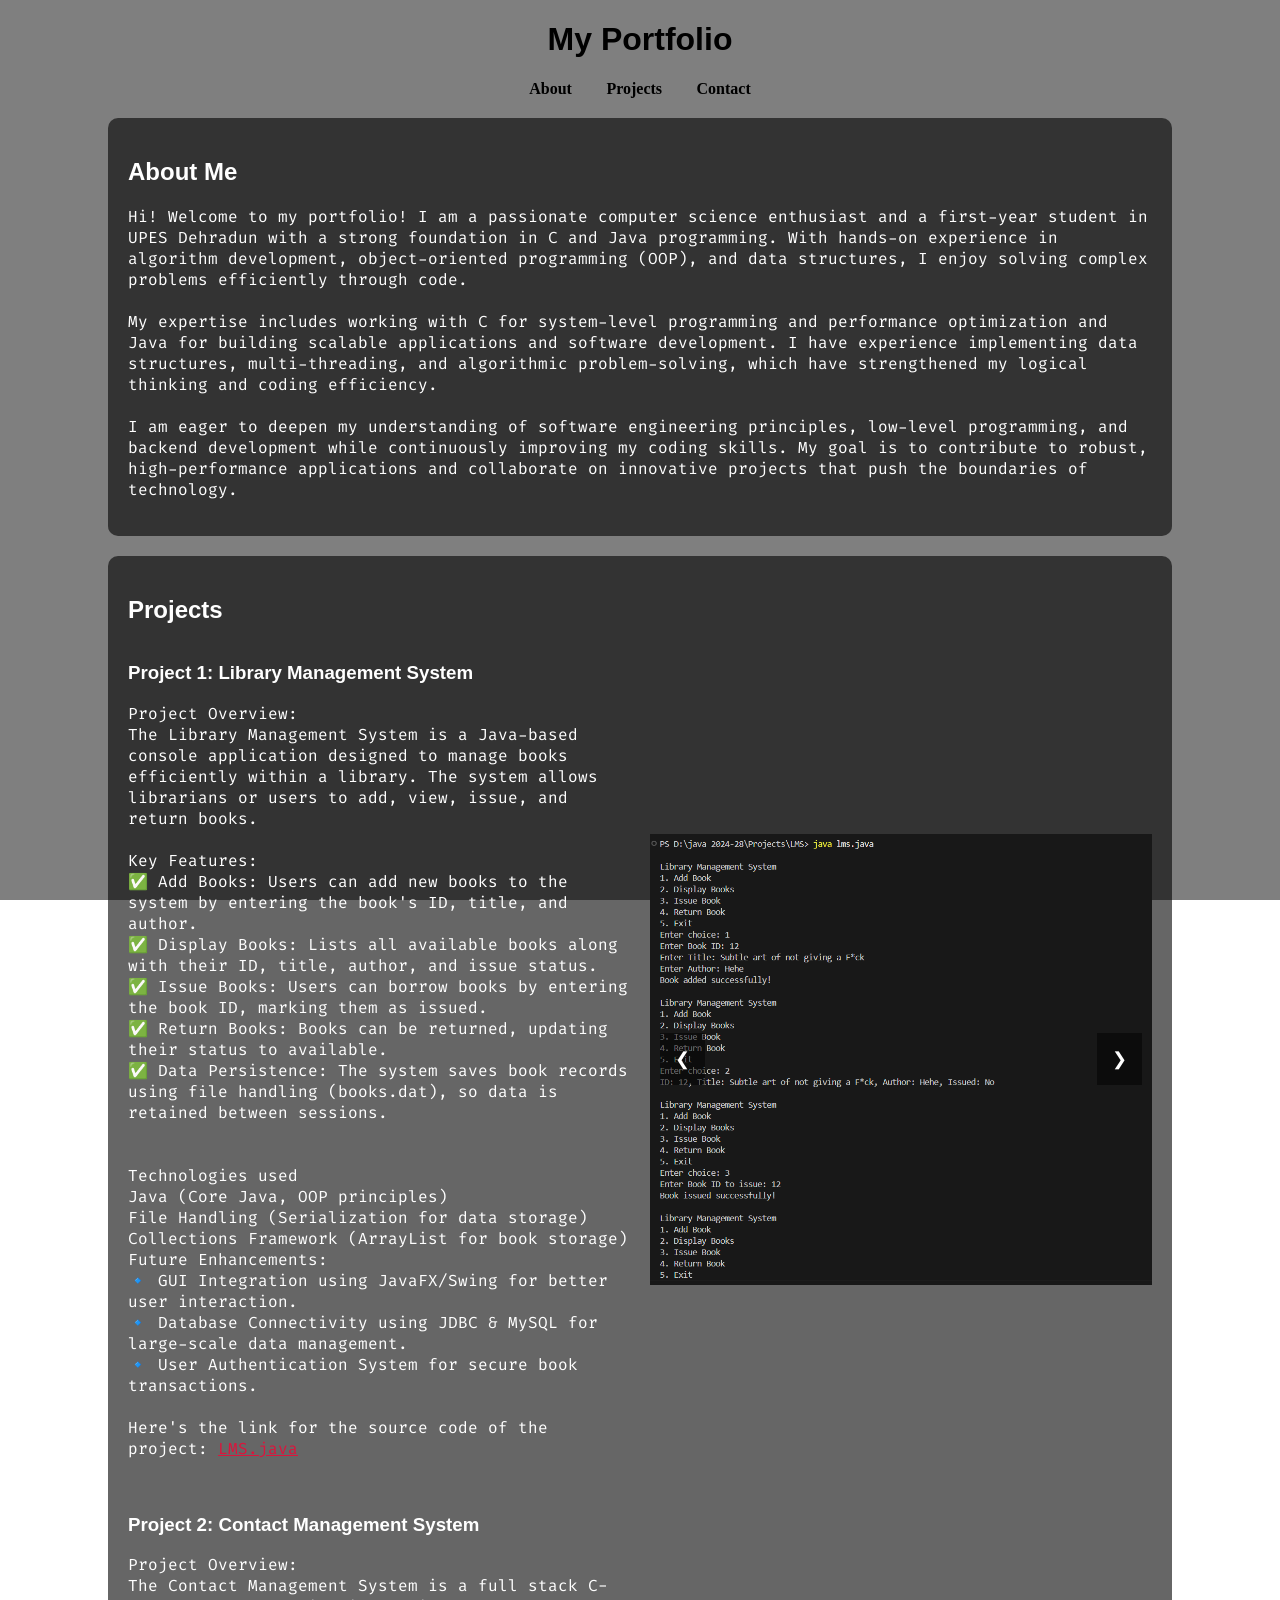
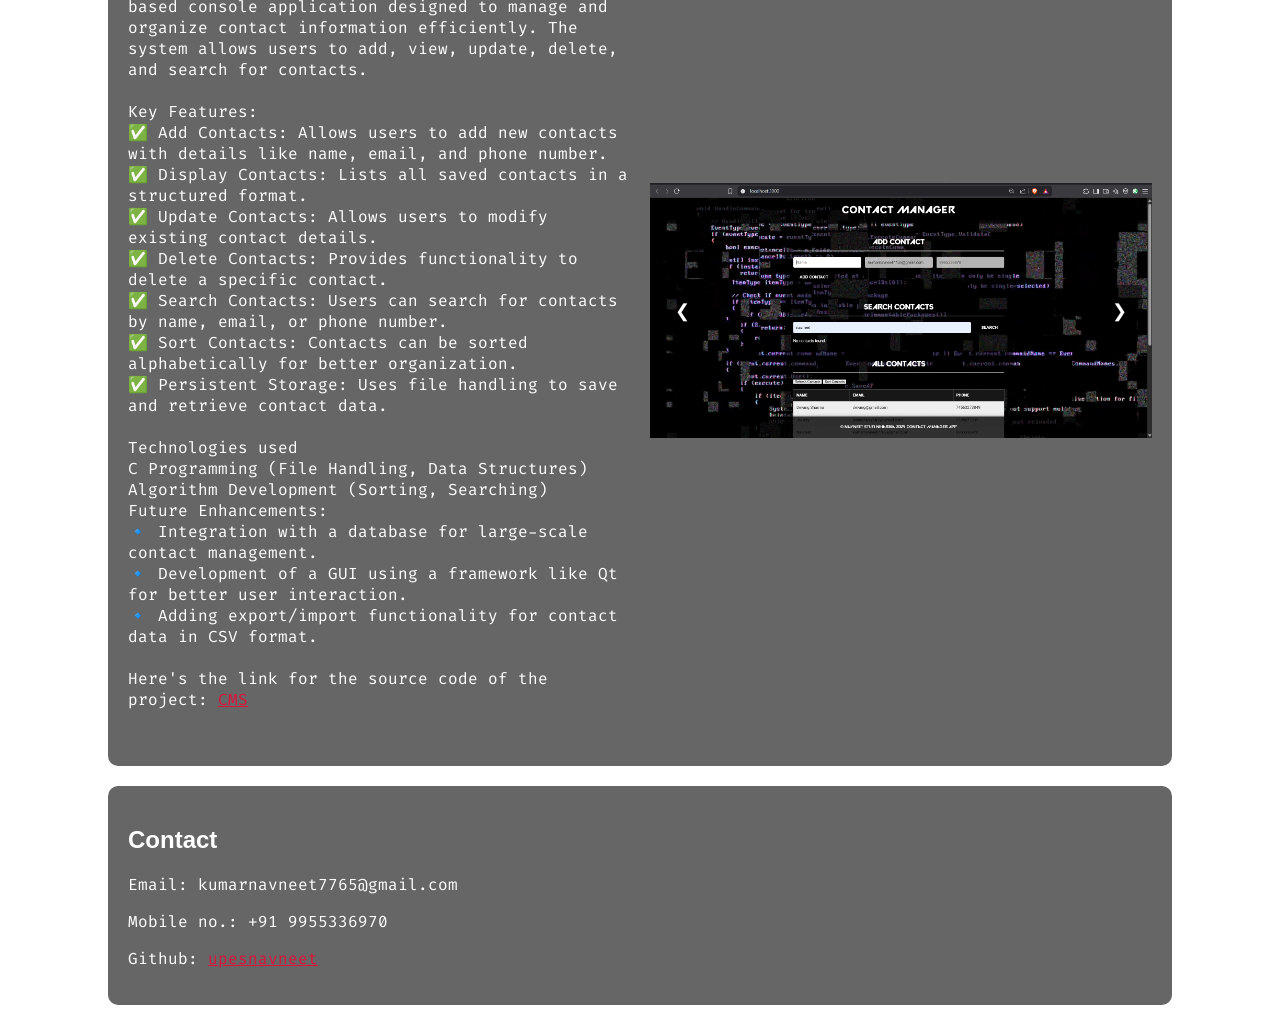
==== commit 2ff09d30: "Update index.html" ====
--- a/index.html
+++ b/index.html
@@ -13,8 +13,8 @@
 <body>
     <div class="video-background">
         <video autoplay muted loop id="background-video">
-            <source src="background.mp4" type="video/mp4">
-            Your browser does not support the video tag.
+          <source src="background.mp4" type="video/mp4">
+          Your browser does not support the video tag.
         </video>
         <div class="overlay"></div>
     </div>
@@ -31,42 +31,44 @@
     
     <section id="about">
         <h2>About Me</h2>
-        <p>Hi! Welcome to my portfolio! I am a passionate computer science enthusiast and a first-year student in UPES Dehradun with a strong foundation in C and Java programming. With hands-on experience, I have built projects that solve real-world problems and improve efficiency.</p>
-        <p>My expertise includes working with C for system-level programming and performance optimization and Java for building scalable applications and software development. I have experience implementing algorithms and improving application performance. In addition, I actively explore backend development and low-level programming.</p>
-        <p>I am eager to deepen my understanding of software engineering principles while continuously improving my coding skills. My goal is to contribute meaningfully to impactful projects and grow as a developer.</p>
+        <p>Hi! Welcome to my portfolio! I am a passionate computer science enthusiast and a first-year student in UPES Dehradun with a strong foundation in C and Java programming. With hands-on experience in algorithm development, object-oriented programming (OOP), and data structures, I enjoy solving complex problems efficiently through code.<br>
+            <br>
+            My expertise includes working with C for system-level programming and performance optimization and Java for building scalable applications and software development. I have experience implementing data structures, multi-threading, and algorithmic problem-solving, which have strengthened my logical thinking and coding efficiency.
+            <br>
+            <br>   
+            I am eager to deepen my understanding of software engineering principles, low-level programming, and backend development while continuously improving my coding skills. My goal is to contribute to robust, high-performance applications and collaborate on innovative projects that push the boundaries of technology.</p>
     </section>
     
     <section id="projects">
         <h2>Projects</h2>
-
-        <!-- Project 1 -->
         <div class="project">
             <div class="project-content">
                 <h3>Project 1: Library Management System</h3>
-                <p>
-                    <strong>Project Overview:</strong><br>
+                <p>Project Overview:
+                    <br>
                     The Library Management System is a Java-based console application designed to manage books efficiently within a library. The system allows librarians or users to add, view, issue, and return books.
-                </p>
-                <p>
-                    <strong>Key Features:</strong><br>
-                    ✅ Add Books: Users can add new books to the system by entering the book's ID, title, and author.<br>
-                    ✅ Display Books: Lists all available books along with their ID, title, author, and issue status.<br>
-                    ✅ Issue Books: Users can borrow books by entering the book ID, marking them as issued.<br>
-                    ✅ Return Books: Books can be returned, updating their status to available.<br>
-                    ✅ Data Persistence: The system saves book records using file handling (books.dat), so data is retained between sessions.
-                </p>
-                <p>
-                    <strong>Technologies Used:</strong><br>
-                    Java (Core Java, OOP principles), File Handling (Serialization for data storage), Collections Framework (ArrayList for book storage)
-                </p>
-                <p>
-                    <strong>Future Enhancements:</strong><br>
-                    🔹 GUI Integration using JavaFX/Swing for better user interaction.<br>
-                    🔹 Database Connectivity using JDBC & MySQL for large-scale data management.<br>
-                    🔹 User Authentication System for secure book transactions.
-                </p>
-                <p>
-                    <a href="https://github.com/upesnavneet/Projects" target="_blank" rel="noopener noreferrer">View Source Code</a>
+                    <br>
+                    <br>
+                    Key Features:
+                    <br>
+                    ✅ Add Books: Users can add new books to the system by entering the book's ID, title, and author. <br>
+                    ✅ Display Books: Lists all available books along with their ID, title, author, and issue status. <br>
+                    ✅ Issue Books: Users can borrow books by entering the book ID, marking them as issued. <br>
+                    ✅ Return Books: Books can be returned, updating their status to available. <br>
+                    ✅ Data Persistence: The system saves book records using file handling (books.dat), so data is retained between sessions. <br>
+                    <br>
+                    <br>
+                    Technologies used <br>
+                    Java (Core Java, OOP principles) <br>
+                    File Handling (Serialization for data storage) <br>
+                    Collections Framework (ArrayList for book storage) <br>
+                    Future Enhancements: <br>
+                    🔹 GUI Integration using JavaFX/Swing for better user interaction. <br>
+                    🔹 Database Connectivity using JDBC & MySQL for large-scale data management. <br>
+                    🔹 User Authentication System for secure book transactions. <br>
+                    <br>
+                        Here's the link for the source code of the project: 
+                        <a href="https://github.com/upesnavneet/Projects" target="_blank" rel="noopener noreferrer">LMS.java</a>
                 </p>
             </div>
             <div class="slideshow-container">
@@ -76,36 +78,34 @@
                 <button class="next" onclick="changeSlide(1, 'library')">&#10095;</button>
             </div>
         </div>
-
-        <!-- Project 2 -->
         <div class="project">
             <div class="project-content">
                 <h3>Project 2: Contact Management System</h3>
-                <p>
-                    <strong>Project Overview:</strong><br>
-                    The Contact Management System is a full-stack C-based console application designed to manage and organize contact information efficiently. The system allows users to add, view, update, delete, and search for contacts.
-                </p>
-                <p>
-                    <strong>Key Features:</strong><br>
-                    ✅ Add Contacts: Allows users to add new contacts with details like name, email, and phone number.<br>
-                    ✅ Display Contacts: Lists all saved contacts in a structured format.<br>
-                    ✅ Update Contacts: Allows users to modify existing contact details.<br>
-                    ✅ Delete Contacts: Provides functionality to delete a specific contact.<br>
-                    ✅ Search Contacts: Users can search for contacts by name, email, or phone number.<br>
-                    ✅ Persistent Storage: Uses file handling to save and retrieve contact data.
-                </p>
-                <p>
-                    <strong>Technologies Used:</strong><br>
-                    C Programming (File Handling, Data Structures), Algorithm Development (Sorting, Searching)
-                </p>
-                <p>
-                    <strong>Future Enhancements:</strong><br>
-                    🔹 Integration with a database for large-scale contact management.<br>
-                    🔹 Development of a GUI using a framework like Qt for better user interaction.<br>
-                    🔹 Adding export/import functionality for contact data in CSV format.
-                </p>
-                <p>
-                    <a href="https://github.com/upesnavneet/Projects" target="_blank" rel="noopener noreferrer">View Source Code</a>
+                <p>Project Overview:
+                    <br>
+                    The Contact Management System is a full stack C-based console application designed to manage and organize contact information efficiently. The system allows users to add, view, update, delete, and search for contacts.
+                    <br>
+                    <br>
+                    Key Features:
+                    <br>
+                    ✅ Add Contacts: Allows users to add new contacts with details like name, email, and phone number. <br>
+                    ✅ Display Contacts: Lists all saved contacts in a structured format. <br>
+                    ✅ Update Contacts: Allows users to modify existing contact details. <br>
+                    ✅ Delete Contacts: Provides functionality to delete a specific contact. <br>
+                    ✅ Search Contacts: Users can search for contacts by name, email, or phone number. <br>
+                    ✅ Sort Contacts: Contacts can be sorted alphabetically for better organization. <br>
+                    ✅ Persistent Storage: Uses file handling to save and retrieve contact data. <br>
+                    <br>
+                    Technologies used <br>
+                    C Programming (File Handling, Data Structures) <br>
+                    Algorithm Development (Sorting, Searching) <br>
+                    Future Enhancements: <br>
+                    🔹 Integration with a database for large-scale contact management. <br>
+                    🔹 Development of a GUI using a framework like Qt for better user interaction. <br>
+                    🔹 Adding export/import functionality for contact data in CSV format. <br>
+                    <br>
+                        Here's the link for the source code of the project: 
+                        <a href="https://github.com/upesnavneet/Projects" target="_blank" rel="noopener noreferrer">CMS</a>
                 </p>
             </div>
             <div class="slideshow-container">
@@ -121,7 +121,7 @@
         <h2>Contact</h2>
         <p>Email: kumarnavneet7765@gmail.com</p>
         <p>Mobile no.: +91 9955336970</p>
-        <p>GitHub: <a href="http://github.com/upesnavneet" target="_blank" rel="noopener noreferrer">upesnavneet</a></p>
+        <p>Github: <a href="http://github.com/upesnavneet" target="_blank" rel="noopener noreferrer">upesnavneet</a></p>
     </section>
     
     <script src="script.js"></script>
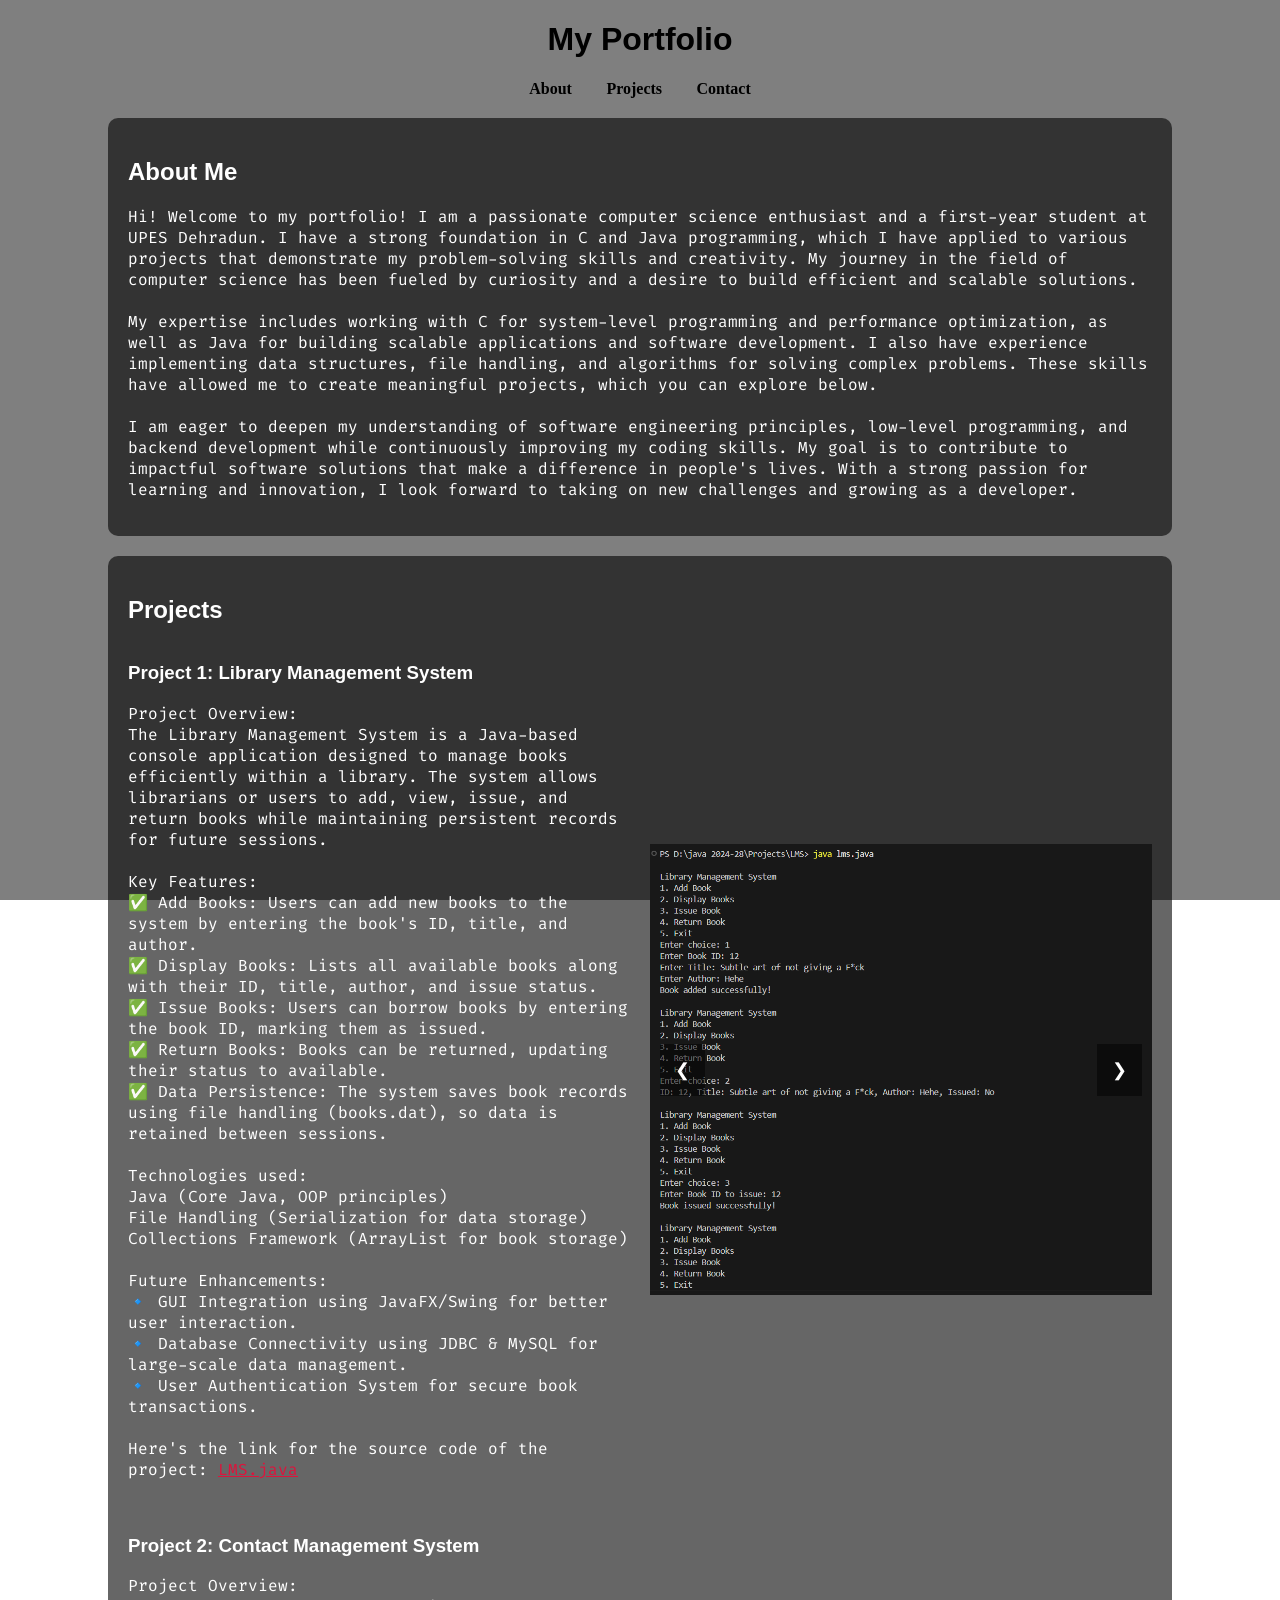
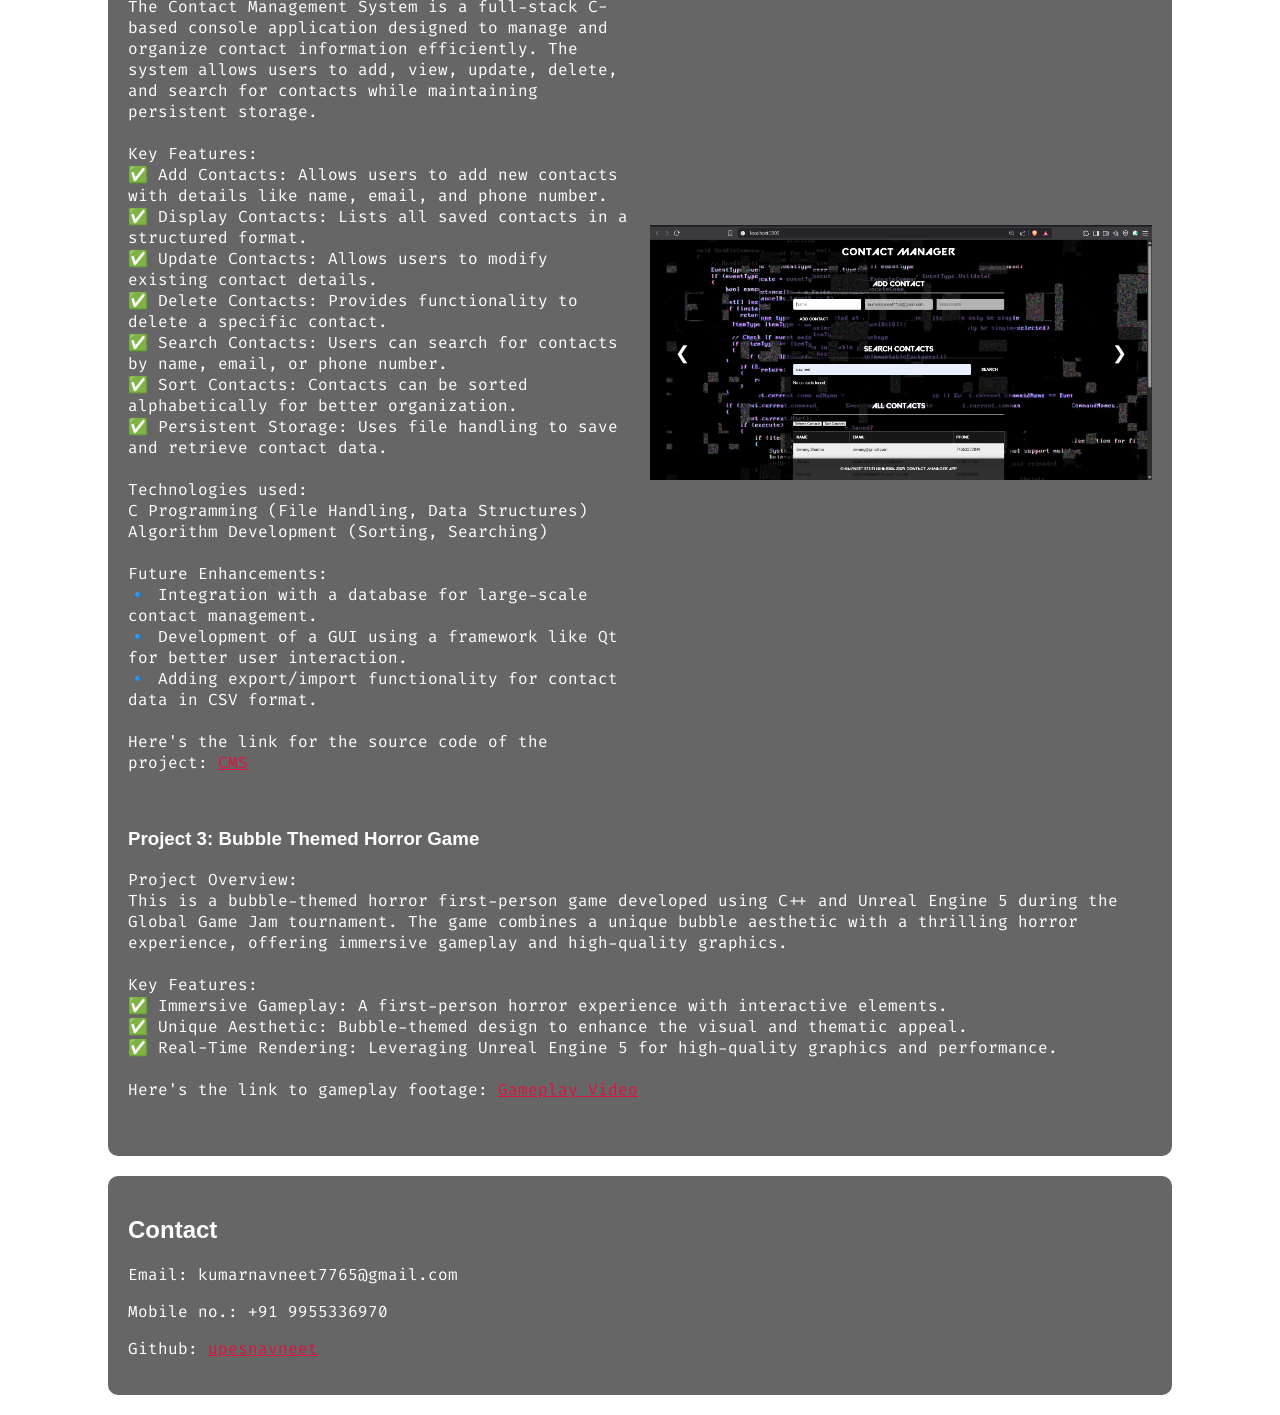
==== commit a275af0d: "Update index.html" ====
--- a/index.html
+++ b/index.html
@@ -31,12 +31,14 @@
     
     <section id="about">
         <h2>About Me</h2>
-        <p>Hi! Welcome to my portfolio! I am a passionate computer science enthusiast and a first-year student in UPES Dehradun with a strong foundation in C and Java programming. With hands-on experience in algorithm development, object-oriented programming (OOP), and data structures, I enjoy solving complex problems efficiently through code.<br>
-            <br>
-            My expertise includes working with C for system-level programming and performance optimization and Java for building scalable applications and software development. I have experience implementing data structures, multi-threading, and algorithmic problem-solving, which have strengthened my logical thinking and coding efficiency.
-            <br>
-            <br>   
-            I am eager to deepen my understanding of software engineering principles, low-level programming, and backend development while continuously improving my coding skills. My goal is to contribute to robust, high-performance applications and collaborate on innovative projects that push the boundaries of technology.</p>
+        <p>Hi! Welcome to my portfolio! I am a passionate computer science enthusiast and a first-year student at UPES Dehradun. I have a strong foundation in C and Java programming, which I have applied to various projects that demonstrate my problem-solving skills and creativity. My journey in the field of computer science has been fueled by curiosity and a desire to build efficient and scalable solutions.
+
+            <br><br>
+            My expertise includes working with C for system-level programming and performance optimization, as well as Java for building scalable applications and software development. I also have experience implementing data structures, file handling, and algorithms for solving complex problems. These skills have allowed me to create meaningful projects, which you can explore below.
+
+            <br><br>
+            I am eager to deepen my understanding of software engineering principles, low-level programming, and backend development while continuously improving my coding skills. My goal is to contribute to impactful software solutions that make a difference in people's lives. With a strong passion for learning and innovation, I look forward to taking on new challenges and growing as a developer.
+        </p>
     </section>
     
     <section id="projects">
@@ -46,9 +48,8 @@
                 <h3>Project 1: Library Management System</h3>
                 <p>Project Overview:
                     <br>
-                    The Library Management System is a Java-based console application designed to manage books efficiently within a library. The system allows librarians or users to add, view, issue, and return books.
-                    <br>
-                    <br>
+                    The Library Management System is a Java-based console application designed to manage books efficiently within a library. The system allows librarians or users to add, view, issue, and return books while maintaining persistent records for future sessions.
+                    <br><br>
                     Key Features:
                     <br>
                     ✅ Add Books: Users can add new books to the system by entering the book's ID, title, and author. <br>
@@ -57,18 +58,20 @@
                     ✅ Return Books: Books can be returned, updating their status to available. <br>
                     ✅ Data Persistence: The system saves book records using file handling (books.dat), so data is retained between sessions. <br>
                     <br>
+                    Technologies used:
                     <br>
-                    Technologies used <br>
                     Java (Core Java, OOP principles) <br>
                     File Handling (Serialization for data storage) <br>
                     Collections Framework (ArrayList for book storage) <br>
-                    Future Enhancements: <br>
+                    <br>
+                    Future Enhancements:
+                    <br>
                     🔹 GUI Integration using JavaFX/Swing for better user interaction. <br>
                     🔹 Database Connectivity using JDBC & MySQL for large-scale data management. <br>
                     🔹 User Authentication System for secure book transactions. <br>
                     <br>
-                        Here's the link for the source code of the project: 
-                        <a href="https://github.com/upesnavneet/Projects" target="_blank" rel="noopener noreferrer">LMS.java</a>
+                    Here's the link for the source code of the project: 
+                    <a href="https://github.com/upesnavneet/Projects" target="_blank" rel="noopener noreferrer">LMS.java</a>
                 </p>
             </div>
             <div class="slideshow-container">
@@ -83,9 +86,8 @@
                 <h3>Project 2: Contact Management System</h3>
                 <p>Project Overview:
                     <br>
-                    The Contact Management System is a full stack C-based console application designed to manage and organize contact information efficiently. The system allows users to add, view, update, delete, and search for contacts.
-                    <br>
-                    <br>
+                    The Contact Management System is a full-stack C-based console application designed to manage and organize contact information efficiently. The system allows users to add, view, update, delete, and search for contacts while maintaining persistent storage.
+                    <br><br>
                     Key Features:
                     <br>
                     ✅ Add Contacts: Allows users to add new contacts with details like name, email, and phone number. <br>
@@ -96,16 +98,19 @@
                     ✅ Sort Contacts: Contacts can be sorted alphabetically for better organization. <br>
                     ✅ Persistent Storage: Uses file handling to save and retrieve contact data. <br>
                     <br>
-                    Technologies used <br>
+                    Technologies used:
+                    <br>
                     C Programming (File Handling, Data Structures) <br>
                     Algorithm Development (Sorting, Searching) <br>
-                    Future Enhancements: <br>
+                    <br>
+                    Future Enhancements:
+                    <br>
                     🔹 Integration with a database for large-scale contact management. <br>
                     🔹 Development of a GUI using a framework like Qt for better user interaction. <br>
                     🔹 Adding export/import functionality for contact data in CSV format. <br>
                     <br>
-                        Here's the link for the source code of the project: 
-                        <a href="https://github.com/upesnavneet/Projects" target="_blank" rel="noopener noreferrer">CMS</a>
+                    Here's the link for the source code of the project: 
+                    <a href="https://github.com/upesnavneet/Projects" target="_blank" rel="noopener noreferrer">CMS</a>
                 </p>
             </div>
             <div class="slideshow-container">
@@ -113,6 +118,24 @@
                 <img src="contact2.png" alt="Contact Management System - Image 2">
                 <button class="prev" onclick="changeSlide(-1, 'contact')">&#10094;</button>
                 <button class="next" onclick="changeSlide(1, 'contact')">&#10095;</button>
+            </div>
+        </div>
+        <div class="project">
+            <div class="project-content">
+                <h3>Project 3: Bubble Themed Horror Game</h3>
+                <p>Project Overview:
+                    <br>
+                    This is a bubble-themed horror first-person game developed using C++ and Unreal Engine 5 during the Global Game Jam tournament. The game combines a unique bubble aesthetic with a thrilling horror experience, offering immersive gameplay and high-quality graphics.
+                    <br><br>
+                    Key Features:
+                    <br>
+                    ✅ Immersive Gameplay: A first-person horror experience with interactive elements. <br>
+                    ✅ Unique Aesthetic: Bubble-themed design to enhance the visual and thematic appeal. <br>
+                    ✅ Real-Time Rendering: Leveraging Unreal Engine 5 for high-quality graphics and performance. <br>
+                    <br>
+                    Here's the link to gameplay footage: 
+                    <a href="https://drive.google.com/file/d/1ppfjlbOUVmTbEe9zWEetPjzKbRe7jtJU/view?usp=sharing" target="_blank" rel="noopener noreferrer">Gameplay Video</a>
+                </p>
             </div>
         </div>
     </section>
